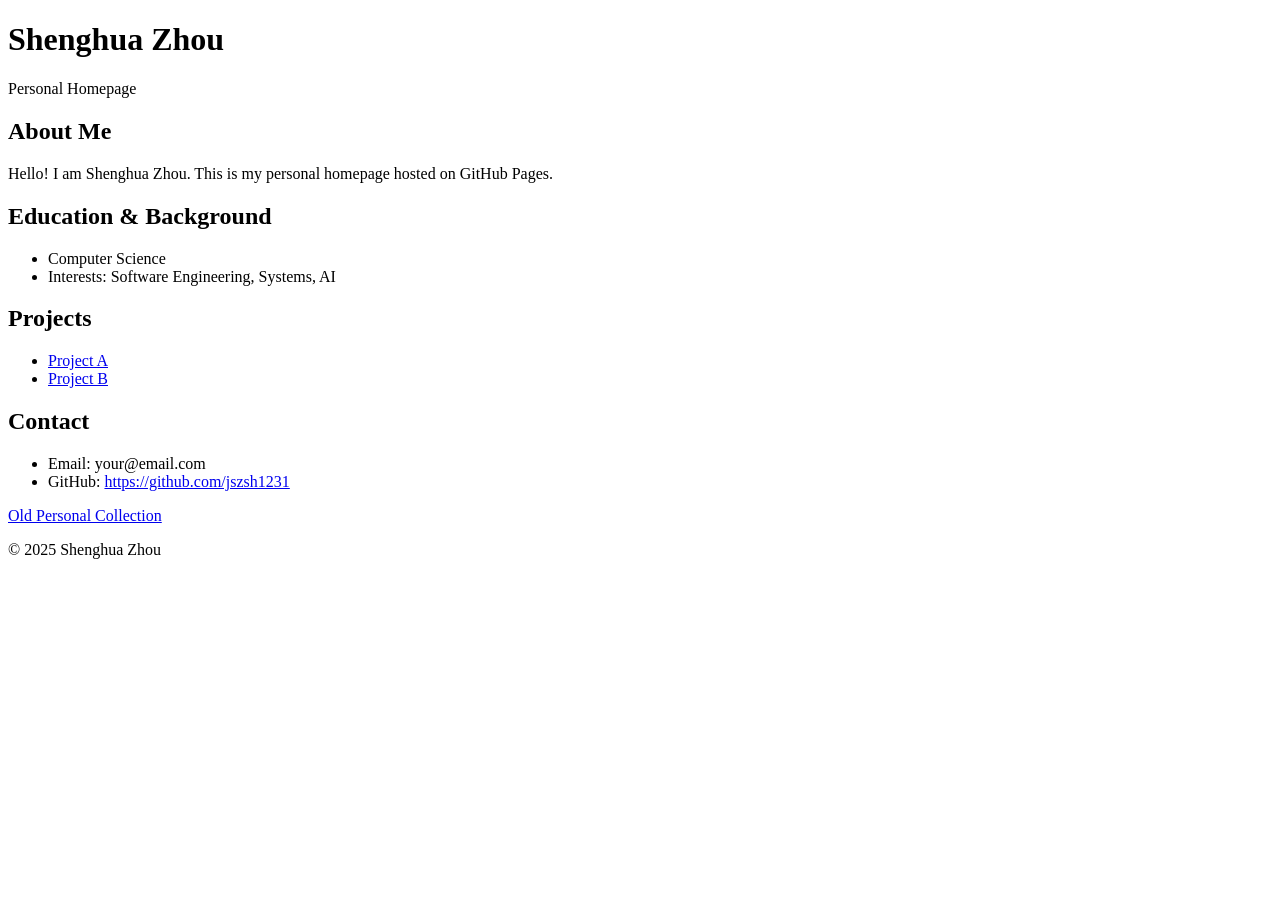
==== index.html @ 4e8a1caf "Add files via upload" ====
<!DOCTYPE html>
<html lang="zh-CN">
<head>
  <meta charset="UTF-8">
  <title>Shenghua Zhou | Personal Homepage</title>
  <meta name="viewport" content="width=device-width, initial-scale=1.0">
  <link rel="stylesheet" href="css/style.css">
</head>
<body>

<header>
  <h1>Shenghua Zhou</h1>
  <p>Personal Homepage</p>
</header>

<main>
  <section>
    <h2>About Me</h2>
    <p>
      Hello! I am Shenghua Zhou. This is my personal homepage hosted on GitHub Pages.
    </p>
  </section>

  <section>
    <h2>Education & Background</h2>
    <ul>
      <li>Computer Science</li>
      <li>Interests: Software Engineering, Systems, AI</li>
    </ul>
  </section>

  <section>
    <h2>Projects</h2>
    <ul>
      <li><a href="#">Project A</a></li>
      <li><a href="#">Project B</a></li>
    </ul>
  </section>

  <section>
    <h2>Contact</h2>
    <ul>
      <li>Email: your@email.com</li>
      <li>GitHub: <a href="https://github.com/jszsh1231">https://github.com/jszsh1231</a></li>
    </ul>
  </section>
</main>

<a href="old_index.html">Old Personal Collection</a>


<footer>
  <p>© 2025 Shenghua Zhou</p>
</footer>

</body>
</html>
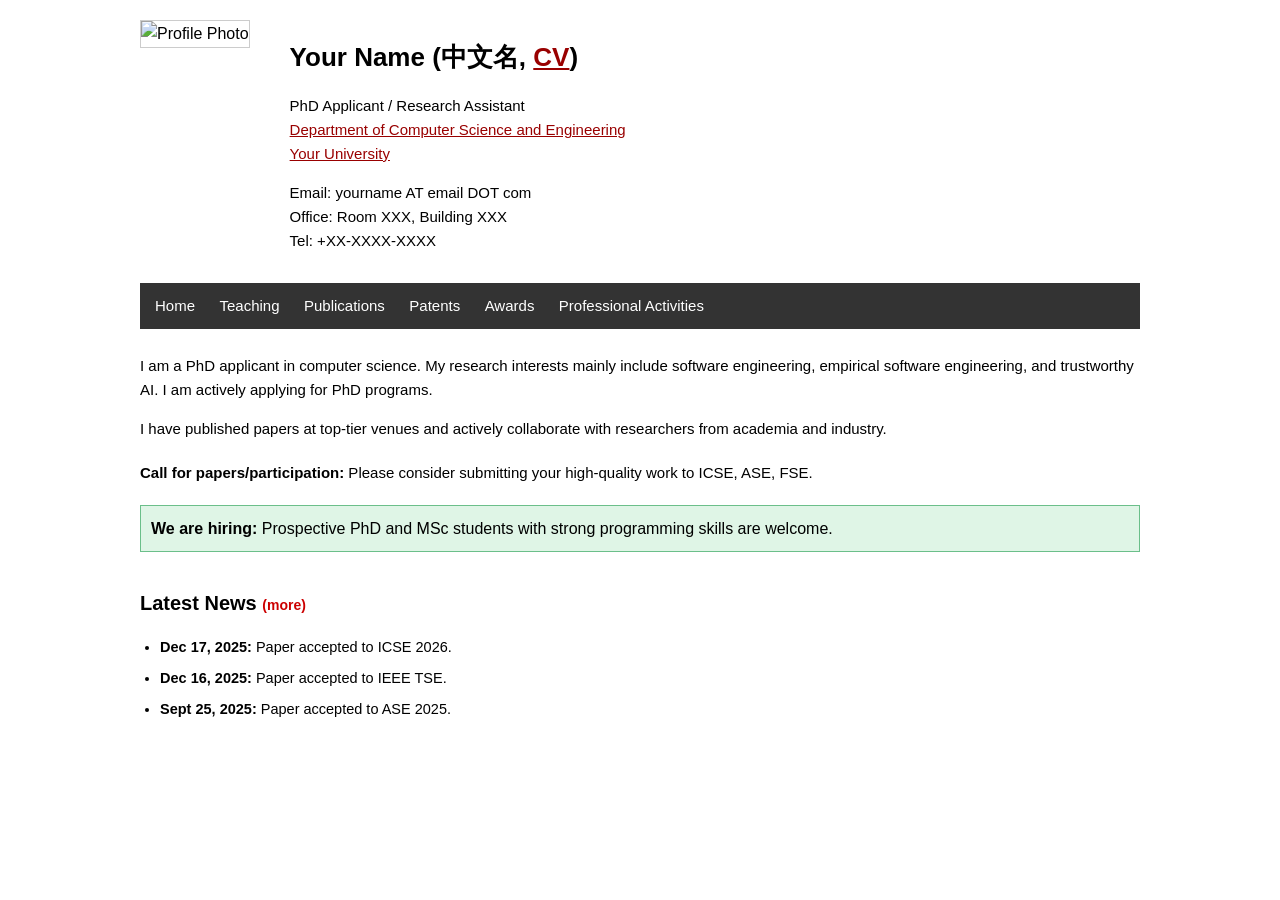
==== commit 23e3f40e: "updated by author" ====
--- a/index.html
+++ b/index.html
@@ -1,57 +1,80 @@
 <!DOCTYPE html>
-<html lang="zh-CN">
+<html lang="en">
 <head>
   <meta charset="UTF-8">
-  <title>Shenghua Zhou | Personal Homepage</title>
-  <meta name="viewport" content="width=device-width, initial-scale=1.0">
+  <title>Your Name - Academic Homepage</title>
   <link rel="stylesheet" href="css/style.css">
 </head>
+
 <body>
+<div class="container">
 
-<header>
-  <h1>Shenghua Zhou</h1>
-  <p>Personal Homepage</p>
-</header>
+  <!-- ===== Top Profile Area ===== -->
+  <div class="profile">
+    <div class="photo">
+      <img src="images/profile.jpg" alt="Profile Photo">
+    </div>
 
-<main>
-  <section>
-    <h2>About Me</h2>
+    <div class="info">
+      <h1>Your Name (中文名, <a href="#">CV</a>)</h1>
+
+      <p>
+        PhD Applicant / Research Assistant<br>
+        <a href="#">Department of Computer Science and Engineering</a><br>
+        <a href="#">Your University</a>
+      </p>
+
+      <p>
+        Email: yourname AT email DOT com<br>
+        Office: Room XXX, Building XXX<br>
+        Tel: +XX-XXXX-XXXX
+      </p>
+    </div>
+  </div>
+
+  <!-- ===== Navigation (Moved Below Profile) ===== -->
+  <div class="nav-bar">
+    <a href="#">Home</a>
+    <a href="#">Teaching</a>
+    <a href="#">Publications</a>
+    <a href="#">Patents</a>
+    <a href="#">Awards</a>
+    <a href="#">Professional Activities</a>
+  </div>
+
+  <!-- ===== Main Content ===== -->
+  <div class="content">
+
     <p>
-      Hello! I am Shenghua Zhou. This is my personal homepage hosted on GitHub Pages.
+      I am a PhD applicant in computer science. My research interests mainly
+      include software engineering, empirical software engineering, and
+      trustworthy AI. I am actively applying for PhD programs.
     </p>
-  </section>
 
-  <section>
-    <h2>Education & Background</h2>
-    <ul>
-      <li>Computer Science</li>
-      <li>Interests: Software Engineering, Systems, AI</li>
+    <p>
+      I have published papers at top-tier venues and actively collaborate
+      with researchers from academia and industry.
+    </p>
+
+    <p class="call">
+      <strong>Call for papers/participation:</strong>
+      Please consider submitting your high-quality work to ICSE, ASE, FSE.
+    </p>
+
+    <div class="highlight">
+      <strong>We are hiring:</strong>
+      Prospective PhD and MSc students with strong programming skills are welcome.
+    </div>
+
+    <h2>Latest News <span class="more">(more)</span></h2>
+    <ul class="news">
+      <li><strong>Dec 17, 2025:</strong> Paper accepted to ICSE 2026.</li>
+      <li><strong>Dec 16, 2025:</strong> Paper accepted to IEEE TSE.</li>
+      <li><strong>Sept 25, 2025:</strong> Paper accepted to ASE 2025.</li>
     </ul>
-  </section>
 
-  <section>
-    <h2>Projects</h2>
-    <ul>
-      <li><a href="#">Project A</a></li>
-      <li><a href="#">Project B</a></li>
-    </ul>
-  </section>
+  </div>
 
-  <section>
-    <h2>Contact</h2>
-    <ul>
-      <li>Email: your@email.com</li>
-      <li>GitHub: <a href="https://github.com/jszsh1231">https://github.com/jszsh1231</a></li>
-    </ul>
-  </section>
-</main>
-
-<a href="old_index.html">Old Personal Collection</a>
-
-
-<footer>
-  <p>© 2025 Shenghua Zhou</p>
-</footer>
-
+</div>
 </body>
-</html>
+</html>
--- a/css/style.css
+++ b/css/style.css
@@ -0,0 +1,100 @@
+/* ===== Global ===== */
+body {
+  font-family: Arial, Helvetica, sans-serif;
+  background-color: #ffffff;
+  color: #000;
+  margin: 0;
+  padding: 0;
+  line-height: 1.6;
+}
+
+/* ===== Container ===== */
+.container {
+  width: 1000px;
+  margin: 20px auto;
+}
+
+/* ===== Profile ===== */
+.profile {
+  display: flex;
+  gap: 40px;
+  margin-bottom: 15px;
+}
+
+.photo img {
+  width: 220px;
+  border: 1px solid #ccc;
+}
+
+.info h1 {
+  font-size: 26px;
+  margin-bottom: 10px;
+}
+
+.info p {
+  font-size: 15px;
+}
+
+/* ===== Navigation ===== */
+.nav-bar {
+  background-color: #333;
+  padding: 10px 15px;
+  margin-bottom: 25px;
+}
+
+.nav-bar a {
+  color: #ffffff;
+  text-decoration: none;
+  margin-right: 20px;
+  font-size: 15px;
+}
+
+.nav-bar a:hover {
+  text-decoration: underline;
+}
+
+/* ===== Content ===== */
+.content p {
+  font-size: 15px;
+  margin-bottom: 15px;
+}
+
+.call {
+  margin-top: 20px;
+}
+
+.highlight {
+  background-color: #dff5e6;
+  border: 1px solid #6bbf8a;
+  padding: 10px;
+  margin: 20px 0;
+}
+
+/* ===== News ===== */
+h2 {
+  font-size: 20px;
+  margin-top: 35px;
+}
+
+.more {
+  font-size: 14px;
+  color: #cc0000;
+}
+
+.news {
+  padding-left: 20px;
+}
+
+.news li {
+  font-size: 14.5px;
+  margin-bottom: 8px;
+}
+
+/* ===== Links ===== */
+a {
+  color: #990000;
+}
+
+a:hover {
+  text-decoration: underline;
+}
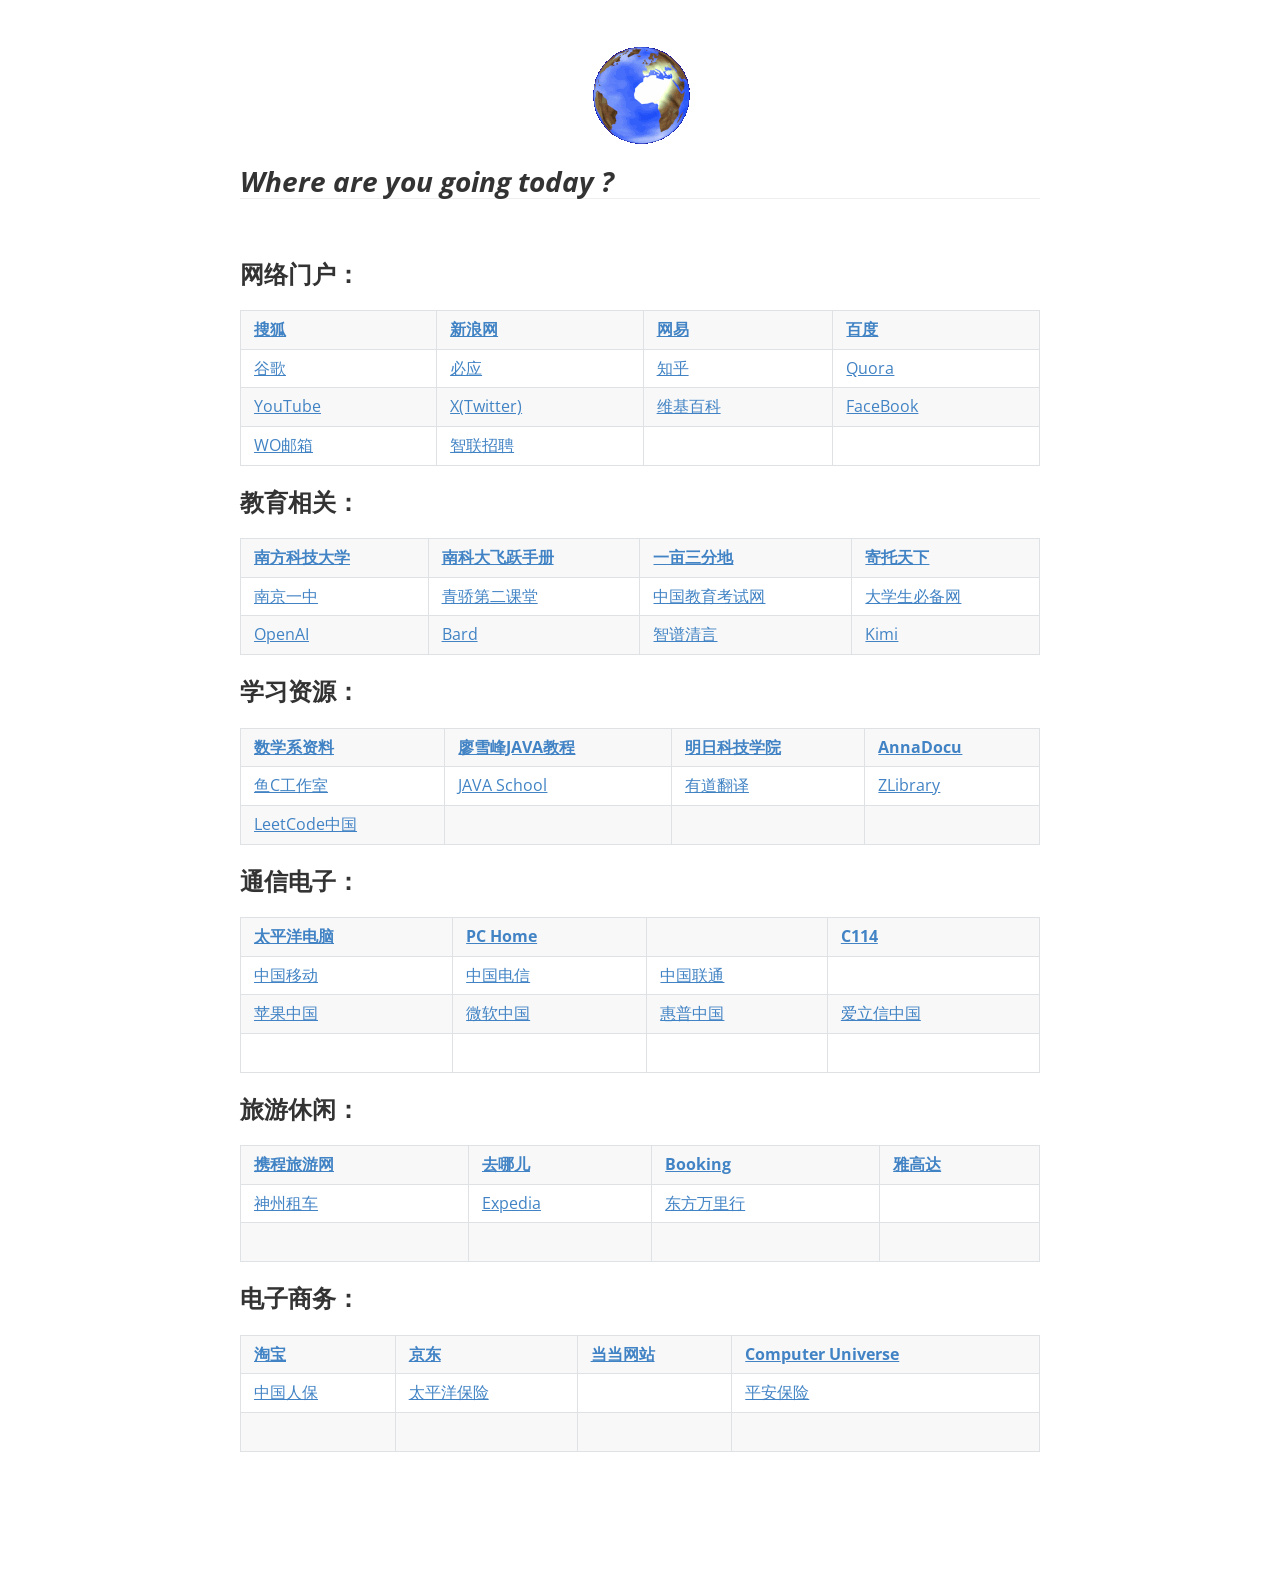
==== commit cd5db03a: "Updated by ZSH This is to publish Henry's Collection" ====
--- a/index.html
+++ b/index.html
@@ -1,80 +1,617 @@
-<!DOCTYPE html>
-<html lang="en">
-<head>
-  <meta charset="UTF-8">
-  <title>Your Name - Academic Homepage</title>
-  <link rel="stylesheet" href="css/style.css">
-</head>
-
-<body>
-<div class="container">
-
-  <!-- ===== Top Profile Area ===== -->
-  <div class="profile">
-    <div class="photo">
-      <img src="images/profile.jpg" alt="Profile Photo">
-    </div>
-
-    <div class="info">
-      <h1>Your Name (中文名, <a href="#">CV</a>)</h1>
-
-      <p>
-        PhD Applicant / Research Assistant<br>
-        <a href="#">Department of Computer Science and Engineering</a><br>
-        <a href="#">Your University</a>
-      </p>
-
-      <p>
-        Email: yourname AT email DOT com<br>
-        Office: Room XXX, Building XXX<br>
-        Tel: +XX-XXXX-XXXX
-      </p>
-    </div>
-  </div>
-
-  <!-- ===== Navigation (Moved Below Profile) ===== -->
-  <div class="nav-bar">
-    <a href="#">Home</a>
-    <a href="#">Teaching</a>
-    <a href="#">Publications</a>
-    <a href="#">Patents</a>
-    <a href="#">Awards</a>
-    <a href="#">Professional Activities</a>
-  </div>
-
-  <!-- ===== Main Content ===== -->
-  <div class="content">
-
-    <p>
-      I am a PhD applicant in computer science. My research interests mainly
-      include software engineering, empirical software engineering, and
-      trustworthy AI. I am actively applying for PhD programs.
-    </p>
-
-    <p>
-      I have published papers at top-tier venues and actively collaborate
-      with researchers from academia and industry.
-    </p>
-
-    <p class="call">
-      <strong>Call for papers/participation:</strong>
-      Please consider submitting your high-quality work to ICSE, ASE, FSE.
-    </p>
-
-    <div class="highlight">
-      <strong>We are hiring:</strong>
-      Prospective PhD and MSc students with strong programming skills are welcome.
-    </div>
-
-    <h2>Latest News <span class="more">(more)</span></h2>
-    <ul class="news">
-      <li><strong>Dec 17, 2025:</strong> Paper accepted to ICSE 2026.</li>
-      <li><strong>Dec 16, 2025:</strong> Paper accepted to IEEE TSE.</li>
-      <li><strong>Sept 25, 2025:</strong> Paper accepted to ASE 2025.</li>
-    </ul>
-
-  </div>
-
-</div>
-</body>
+<!doctype html>
+<html>
+<head>
+<meta charset='UTF-8'><meta name='viewport' content='width=device-width initial-scale=1'>
+
+<link href='https://fonts.googleapis.com/css?family=Open+Sans:400italic,700italic,700,400&subset=latin,latin-ext' rel='stylesheet' type='text/css' /><style type='text/css'>html {overflow-x: initial !important;}:root { --bg-color: #ffffff; --text-color: #333333; --select-text-bg-color: #B5D6FC; --select-text-font-color: auto; --monospace: "Lucida Console",Consolas,"Courier",monospace; --title-bar-height: 20px; }
+.mac-os-11 { --title-bar-height: 28px; }
+html { font-size: 14px; background-color: var(--bg-color); color: var(--text-color); font-family: "Helvetica Neue", Helvetica, Arial, sans-serif; -webkit-font-smoothing: antialiased; }
+h1, h2, h3, h4, h5 { white-space: pre-wrap; }
+body { margin: 0px; padding: 0px; height: auto; inset: 0px; font-size: 1rem; line-height: 1.42857; overflow-x: hidden; background: inherit; }
+iframe { margin: auto; }
+a.url { word-break: break-all; }
+a:active, a:hover { outline: 0px; }
+.in-text-selection, ::selection { text-shadow: none; background: var(--select-text-bg-color); color: var(--select-text-font-color); }
+#write { margin: 0px auto; height: auto; width: inherit; word-break: normal; overflow-wrap: break-word; position: relative; white-space: normal; overflow-x: visible; padding-top: 36px; }
+#write.first-line-indent p { text-indent: 2em; }
+#write.first-line-indent li p, #write.first-line-indent p * { text-indent: 0px; }
+#write.first-line-indent li { margin-left: 2em; }
+.for-image #write { padding-left: 8px; padding-right: 8px; }
+body.typora-export { padding-left: 30px; padding-right: 30px; }
+.typora-export .footnote-line, .typora-export li, .typora-export p { white-space: pre-wrap; }
+.typora-export .task-list-item input { pointer-events: none; }
+@media screen and (max-width: 500px) {
+  body.typora-export { padding-left: 0px; padding-right: 0px; }
+  #write { padding-left: 20px; padding-right: 20px; }
+}
+#write li > figure:last-child { margin-bottom: 0.5rem; }
+#write ol, #write ul { position: relative; }
+img { max-width: 100%; vertical-align: middle; image-orientation: from-image; }
+button, input, select, textarea { color: inherit; font: inherit; }
+input[type="checkbox"], input[type="radio"] { line-height: normal; padding: 0px; }
+*, ::after, ::before { box-sizing: border-box; }
+#write h1, #write h2, #write h3, #write h4, #write h5, #write h6, #write p, #write pre { width: inherit; }
+#write h1, #write h2, #write h3, #write h4, #write h5, #write h6, #write p { position: relative; }
+p { line-height: inherit; }
+h1, h2, h3, h4, h5, h6 { break-after: avoid-page; break-inside: avoid; orphans: 4; }
+p { orphans: 4; }
+h1 { font-size: 2rem; }
+h2 { font-size: 1.8rem; }
+h3 { font-size: 1.6rem; }
+h4 { font-size: 1.4rem; }
+h5 { font-size: 1.2rem; }
+h6 { font-size: 1rem; }
+.md-math-block, .md-rawblock, h1, h2, h3, h4, h5, h6, p { margin-top: 1rem; margin-bottom: 1rem; }
+.hidden { display: none; }
+.md-blockmeta { color: rgb(204, 204, 204); font-weight: 700; font-style: italic; }
+a { cursor: pointer; }
+sup.md-footnote { padding: 2px 4px; background-color: rgba(238, 238, 238, 0.7); color: rgb(85, 85, 85); border-radius: 4px; cursor: pointer; }
+sup.md-footnote a, sup.md-footnote a:hover { color: inherit; text-transform: inherit; text-decoration: inherit; }
+#write input[type="checkbox"] { cursor: pointer; width: inherit; height: inherit; }
+figure { overflow-x: auto; margin: 1.2em 0px; max-width: calc(100% + 16px); padding: 0px; }
+figure > table { margin: 0px; }
+thead, tr { break-inside: avoid; break-after: auto; }
+thead { display: table-header-group; }
+table { border-collapse: collapse; border-spacing: 0px; width: 100%; overflow: auto; break-inside: auto; text-align: left; }
+table.md-table td { min-width: 32px; }
+.CodeMirror-gutters { border-right: 0px; background-color: inherit; }
+.CodeMirror-linenumber { user-select: none; }
+.CodeMirror { text-align: left; }
+.CodeMirror-placeholder { opacity: 0.3; }
+.CodeMirror pre { padding: 0px 4px; }
+.CodeMirror-lines { padding: 0px; }
+div.hr:focus { cursor: none; }
+#write pre { white-space: pre-wrap; }
+#write.fences-no-line-wrapping pre { white-space: pre; }
+#write pre.ty-contain-cm { white-space: normal; }
+.CodeMirror-gutters { margin-right: 4px; }
+.md-fences { font-size: 0.9rem; display: block; break-inside: avoid; text-align: left; overflow: visible; white-space: pre; background: inherit; position: relative !important; }
+.md-fences-adv-panel { width: 100%; margin-top: 10px; text-align: center; padding-top: 0px; padding-bottom: 8px; overflow-x: auto; }
+#write .md-fences.mock-cm { white-space: pre-wrap; }
+.md-fences.md-fences-with-lineno { padding-left: 0px; }
+#write.fences-no-line-wrapping .md-fences.mock-cm { white-space: pre; overflow-x: auto; }
+.md-fences.mock-cm.md-fences-with-lineno { padding-left: 8px; }
+.CodeMirror-line, twitterwidget { break-inside: avoid; }
+svg { break-inside: avoid; }
+.footnotes { opacity: 0.8; font-size: 0.9rem; margin-top: 1em; margin-bottom: 1em; }
+.footnotes + .footnotes { margin-top: 0px; }
+.md-reset { margin: 0px; padding: 0px; border: 0px; outline: 0px; vertical-align: top; background: 0px 0px; text-decoration: none; text-shadow: none; float: none; position: static; width: auto; height: auto; white-space: nowrap; cursor: inherit; -webkit-tap-highlight-color: transparent; line-height: normal; font-weight: 400; text-align: left; box-sizing: content-box; direction: ltr; }
+li div { padding-top: 0px; }
+blockquote { margin: 1rem 0px; }
+li .mathjax-block, li p { margin: 0.5rem 0px; }
+li blockquote { margin: 1rem 0px; }
+li { margin: 0px; position: relative; }
+blockquote > :last-child { margin-bottom: 0px; }
+blockquote > :first-child, li > :first-child { margin-top: 0px; }
+.footnotes-area { color: rgb(136, 136, 136); margin-top: 0.714rem; padding-bottom: 0.143rem; white-space: normal; }
+#write .footnote-line { white-space: pre-wrap; }
+@media print {
+  body, html { border: 1px solid transparent; height: 99%; break-after: avoid; break-before: avoid; font-variant-ligatures: no-common-ligatures; }
+  #write { margin-top: 0px; border-color: transparent !important; padding-top: 0px !important; padding-bottom: 0px !important; }
+  .typora-export * { -webkit-print-color-adjust: exact; }
+  .typora-export #write { break-after: avoid; }
+  .typora-export #write::after { height: 0px; }
+  .is-mac table { break-inside: avoid; }
+  #write > p:nth-child(1) { margin-top: 0px; }
+  .typora-export-show-outline .typora-export-sidebar { display: none; }
+  figure { overflow-x: visible; }
+}
+.footnote-line { margin-top: 0.714em; font-size: 0.7em; }
+a img, img a { cursor: pointer; }
+pre.md-meta-block { font-size: 0.8rem; min-height: 0.8rem; white-space: pre-wrap; background: rgb(204, 204, 204); display: block; overflow-x: hidden; }
+p > .md-image:only-child:not(.md-img-error) img, p > img:only-child { display: block; margin: auto; }
+#write.first-line-indent p > .md-image:only-child:not(.md-img-error) img { left: -2em; position: relative; }
+p > .md-image:only-child { display: inline-block; width: 100%; }
+#write .MathJax_Display { margin: 0.8em 0px 0px; }
+.md-math-block { width: 100%; }
+.md-math-block:not(:empty)::after { display: none; }
+.MathJax_ref { fill: currentcolor; }
+[contenteditable="true"]:active, [contenteditable="true"]:focus, [contenteditable="false"]:active, [contenteditable="false"]:focus { outline: 0px; box-shadow: none; }
+.md-task-list-item { position: relative; list-style-type: none; }
+.task-list-item.md-task-list-item { padding-left: 0px; }
+.md-task-list-item > input { position: absolute; top: 0px; left: 0px; margin-left: -1.2em; margin-top: calc(1em - 10px); border: none; }
+.math { font-size: 1rem; }
+.md-toc { min-height: 3.58rem; position: relative; font-size: 0.9rem; border-radius: 10px; }
+.md-toc-content { position: relative; margin-left: 0px; }
+.md-toc-content::after, .md-toc::after { display: none; }
+.md-toc-item { display: block; color: rgb(65, 131, 196); }
+.md-toc-item a { text-decoration: none; }
+.md-toc-inner:hover { text-decoration: underline; }
+.md-toc-inner { display: inline-block; cursor: pointer; }
+.md-toc-h1 .md-toc-inner { margin-left: 0px; font-weight: 700; }
+.md-toc-h2 .md-toc-inner { margin-left: 2em; }
+.md-toc-h3 .md-toc-inner { margin-left: 4em; }
+.md-toc-h4 .md-toc-inner { margin-left: 6em; }
+.md-toc-h5 .md-toc-inner { margin-left: 8em; }
+.md-toc-h6 .md-toc-inner { margin-left: 10em; }
+@media screen and (max-width: 48em) {
+  .md-toc-h3 .md-toc-inner { margin-left: 3.5em; }
+  .md-toc-h4 .md-toc-inner { margin-left: 5em; }
+  .md-toc-h5 .md-toc-inner { margin-left: 6.5em; }
+  .md-toc-h6 .md-toc-inner { margin-left: 8em; }
+}
+a.md-toc-inner { font-size: inherit; font-style: inherit; font-weight: inherit; line-height: inherit; }
+.footnote-line a:not(.reversefootnote) { color: inherit; }
+.reversefootnote { font-family: ui-monospace, sans-serif; }
+.md-attr { display: none; }
+.md-fn-count::after { content: "."; }
+code, pre, samp, tt { font-family: var(--monospace); }
+kbd { margin: 0px 0.1em; padding: 0.1em 0.6em; font-size: 0.8em; color: rgb(36, 39, 41); background: rgb(255, 255, 255); border: 1px solid rgb(173, 179, 185); border-radius: 3px; box-shadow: rgba(12, 13, 14, 0.2) 0px 1px 0px, rgb(255, 255, 255) 0px 0px 0px 2px inset; white-space: nowrap; vertical-align: middle; }
+.md-comment { color: rgb(162, 127, 3); opacity: 0.6; font-family: var(--monospace); }
+code { text-align: left; vertical-align: initial; }
+a.md-print-anchor { white-space: pre !important; border-width: initial !important; border-style: none !important; border-color: initial !important; display: inline-block !important; position: absolute !important; width: 1px !important; right: 0px !important; outline: 0px !important; background: 0px 0px !important; text-decoration: initial !important; text-shadow: initial !important; }
+.os-windows.monocolor-emoji .md-emoji { font-family: "Segoe UI Symbol", sans-serif; }
+.md-diagram-panel > svg { max-width: 100%; }
+[lang="flow"] svg, [lang="mermaid"] svg { max-width: 100%; height: auto; }
+[lang="mermaid"] .node text { font-size: 1rem; }
+table tr th { border-bottom: 0px; }
+video { max-width: 100%; display: block; margin: 0px auto; }
+iframe { max-width: 100%; width: 100%; border: none; }
+.highlight td, .highlight tr { border: 0px; }
+mark { background: rgb(255, 255, 0); color: rgb(0, 0, 0); }
+.md-html-inline .md-plain, .md-html-inline strong, mark .md-inline-math, mark strong { color: inherit; }
+.md-expand mark .md-meta { opacity: 0.3 !important; }
+mark .md-meta { color: rgb(0, 0, 0); }
+@media print {
+  .typora-export h1, .typora-export h2, .typora-export h3, .typora-export h4, .typora-export h5, .typora-export h6 { break-inside: avoid; }
+}
+.md-diagram-panel .messageText { stroke: none !important; }
+.md-diagram-panel .start-state { fill: var(--node-fill); }
+.md-diagram-panel .edgeLabel rect { opacity: 1 !important; }
+.md-fences.md-fences-math { font-size: 1em; }
+.md-fences-advanced:not(.md-focus) { padding: 0px; white-space: nowrap; border: 0px; }
+.md-fences-advanced:not(.md-focus) { background: inherit; }
+.typora-export-show-outline .typora-export-content { max-width: 1440px; margin: auto; display: flex; flex-direction: row; }
+.typora-export-sidebar { width: 300px; font-size: 0.8rem; margin-top: 80px; margin-right: 18px; }
+.typora-export-show-outline #write { --webkit-flex: 2; flex: 2 1 0%; }
+.typora-export-sidebar .outline-content { position: fixed; top: 0px; max-height: 100%; overflow: hidden auto; padding-bottom: 30px; padding-top: 60px; width: 300px; }
+@media screen and (max-width: 1024px) {
+  .typora-export-sidebar, .typora-export-sidebar .outline-content { width: 240px; }
+}
+@media screen and (max-width: 800px) {
+  .typora-export-sidebar { display: none; }
+}
+.outline-content li, .outline-content ul { margin-left: 0px; margin-right: 0px; padding-left: 0px; padding-right: 0px; list-style: none; overflow-wrap: anywhere; }
+.outline-content ul { margin-top: 0px; margin-bottom: 0px; }
+.outline-content strong { font-weight: 400; }
+.outline-expander { width: 1rem; height: 1.42857rem; position: relative; display: table-cell; vertical-align: middle; cursor: pointer; padding-left: 4px; }
+.outline-expander::before { content: ""; position: relative; font-family: Ionicons; display: inline-block; font-size: 8px; vertical-align: middle; }
+.outline-item { padding-top: 3px; padding-bottom: 3px; cursor: pointer; }
+.outline-expander:hover::before { content: ""; }
+.outline-h1 > .outline-item { padding-left: 0px; }
+.outline-h2 > .outline-item { padding-left: 1em; }
+.outline-h3 > .outline-item { padding-left: 2em; }
+.outline-h4 > .outline-item { padding-left: 3em; }
+.outline-h5 > .outline-item { padding-left: 4em; }
+.outline-h6 > .outline-item { padding-left: 5em; }
+.outline-label { cursor: pointer; display: table-cell; vertical-align: middle; text-decoration: none; color: inherit; }
+.outline-label:hover { text-decoration: underline; }
+.outline-item:hover { border-color: rgb(245, 245, 245); background-color: var(--item-hover-bg-color); }
+.outline-item:hover { margin-left: -28px; margin-right: -28px; border-left: 28px solid transparent; border-right: 28px solid transparent; }
+.outline-item-single .outline-expander::before, .outline-item-single .outline-expander:hover::before { display: none; }
+.outline-item-open > .outline-item > .outline-expander::before { content: ""; }
+.outline-children { display: none; }
+.info-panel-tab-wrapper { display: none; }
+.outline-item-open > .outline-children { display: block; }
+.typora-export .outline-item { padding-top: 1px; padding-bottom: 1px; }
+.typora-export .outline-item:hover { margin-right: -8px; border-right: 8px solid transparent; }
+.typora-export .outline-expander::before { content: "+"; font-family: inherit; top: -1px; }
+.typora-export .outline-expander:hover::before, .typora-export .outline-item-open > .outline-item > .outline-expander::before { content: "−"; }
+.typora-export-collapse-outline .outline-children { display: none; }
+.typora-export-collapse-outline .outline-item-open > .outline-children, .typora-export-no-collapse-outline .outline-children { display: block; }
+.typora-export-no-collapse-outline .outline-expander::before { content: "" !important; }
+.typora-export-show-outline .outline-item-active > .outline-item .outline-label { font-weight: 700; }
+.md-inline-math-container mjx-container { zoom: 0.95; }
+mjx-container { break-inside: avoid; }
+.md-alert.md-alert-note { border-left-color: rgb(9, 105, 218); }
+.md-alert.md-alert-important { border-left-color: rgb(130, 80, 223); }
+.md-alert.md-alert-warning { border-left-color: rgb(154, 103, 0); }
+.md-alert.md-alert-tip { border-left-color: rgb(31, 136, 61); }
+.md-alert.md-alert-caution { border-left-color: rgb(207, 34, 46); }
+.md-alert { padding: 0px 1em; margin-bottom: 16px; color: inherit; border-left: 0.25em solid rgb(0, 0, 0); }
+.md-alert-text-note { color: rgb(9, 105, 218); }
+.md-alert-text-important { color: rgb(130, 80, 223); }
+.md-alert-text-warning { color: rgb(154, 103, 0); }
+.md-alert-text-tip { color: rgb(31, 136, 61); }
+.md-alert-text-caution { color: rgb(207, 34, 46); }
+.md-alert-text { font-size: 0.9rem; font-weight: 700; }
+.md-alert-text svg { fill: currentcolor; position: relative; top: 0.125em; margin-right: 1ch; overflow: visible; }
+.md-alert-text-container::after { content: attr(data-text); text-transform: capitalize; pointer-events: none; margin-right: 1ch; }
+
+
+:root {
+    --side-bar-bg-color: #fafafa;
+    --control-text-color: #777;
+}
+
+@include-when-export url(https://fonts.googleapis.com/css?family=Open+Sans:400italic,700italic,700,400&subset=latin,latin-ext);
+
+/* open-sans-regular - latin-ext_latin */
+  /* open-sans-italic - latin-ext_latin */
+    /* open-sans-700 - latin-ext_latin */
+    /* open-sans-700italic - latin-ext_latin */
+  html {
+    font-size: 16px;
+    -webkit-font-smoothing: antialiased;
+}
+
+body {
+    font-family: "Open Sans","Clear Sans", "Helvetica Neue", Helvetica, Arial, 'Segoe UI Emoji', sans-serif;
+    color: rgb(51, 51, 51);
+    line-height: 1.6;
+}
+
+#write {
+    max-width: 860px;
+  	margin: 0 auto;
+  	padding: 30px;
+    padding-bottom: 100px;
+}
+
+@media only screen and (min-width: 1400px) {
+	#write {
+		max-width: 1024px;
+	}
+}
+
+@media only screen and (min-width: 1800px) {
+	#write {
+		max-width: 1200px;
+	}
+}
+
+#write > ul:first-child,
+#write > ol:first-child{
+    margin-top: 30px;
+}
+
+a {
+    color: #4183C4;
+}
+h1,
+h2,
+h3,
+h4,
+h5,
+h6 {
+    position: relative;
+    margin-top: 1rem;
+    margin-bottom: 1rem;
+    font-weight: bold;
+    line-height: 1.4;
+    cursor: text;
+}
+h1:hover a.anchor,
+h2:hover a.anchor,
+h3:hover a.anchor,
+h4:hover a.anchor,
+h5:hover a.anchor,
+h6:hover a.anchor {
+    text-decoration: none;
+}
+h1 tt,
+h1 code {
+    font-size: inherit;
+}
+h2 tt,
+h2 code {
+    font-size: inherit;
+}
+h3 tt,
+h3 code {
+    font-size: inherit;
+}
+h4 tt,
+h4 code {
+    font-size: inherit;
+}
+h5 tt,
+h5 code {
+    font-size: inherit;
+}
+h6 tt,
+h6 code {
+    font-size: inherit;
+}
+h1 {
+    font-size: 2.25em;
+    line-height: 1.2;
+    border-bottom: 1px solid #eee;
+}
+h2 {
+    font-size: 1.75em;
+    line-height: 1.225;
+    border-bottom: 1px solid #eee;
+}
+
+/*@media print {
+    .typora-export h1,
+    .typora-export h2 {
+        border-bottom: none;
+        padding-bottom: initial;
+    }
+
+    .typora-export h1::after,
+    .typora-export h2::after {
+        content: "";
+        display: block;
+        height: 100px;
+        margin-top: -96px;
+        border-top: 1px solid #eee;
+    }
+}*/
+
+h3 {
+    font-size: 1.5em;
+    line-height: 1.43;
+}
+h4 {
+    font-size: 1.25em;
+}
+h5 {
+    font-size: 1em;
+}
+h6 {
+   font-size: 1em;
+    color: #777;
+}
+p,
+blockquote,
+ul,
+ol,
+dl,
+table{
+    margin: 0.8em 0;
+}
+li>ol,
+li>ul {
+    margin: 0 0;
+}
+hr {
+    height: 2px;
+    padding: 0;
+    margin: 16px 0;
+    background-color: #e7e7e7;
+    border: 0 none;
+    overflow: hidden;
+    box-sizing: content-box;
+}
+
+li p.first {
+    display: inline-block;
+}
+ul,
+ol {
+    padding-left: 30px;
+}
+ul:first-child,
+ol:first-child {
+    margin-top: 0;
+}
+ul:last-child,
+ol:last-child {
+    margin-bottom: 0;
+}
+blockquote {
+    border-left: 4px solid #dfe2e5;
+    padding: 0 15px;
+    color: #777777;
+}
+blockquote blockquote {
+    padding-right: 0;
+}
+table {
+    padding: 0;
+    word-break: initial;
+}
+table tr {
+    border: 1px solid #dfe2e5;
+    margin: 0;
+    padding: 0;
+}
+table tr:nth-child(2n),
+thead {
+    background-color: #f8f8f8;
+}
+table th {
+    font-weight: bold;
+    border: 1px solid #dfe2e5;
+    border-bottom: 0;
+    margin: 0;
+    padding: 6px 13px;
+}
+table td {
+    border: 1px solid #dfe2e5;
+    margin: 0;
+    padding: 6px 13px;
+}
+table th:first-child,
+table td:first-child {
+    margin-top: 0;
+}
+table th:last-child,
+table td:last-child {
+    margin-bottom: 0;
+}
+
+.CodeMirror-lines {
+    padding-left: 4px;
+}
+
+.code-tooltip {
+    box-shadow: 0 1px 1px 0 rgba(0,28,36,.3);
+    border-top: 1px solid #eef2f2;
+}
+
+.md-fences,
+code,
+tt {
+    border: 1px solid #e7eaed;
+    background-color: #f8f8f8;
+    border-radius: 3px;
+    padding: 0;
+    padding: 2px 4px 0px 4px;
+    font-size: 0.9em;
+}
+
+code {
+    background-color: #f3f4f4;
+    padding: 0 2px 0 2px;
+}
+
+.md-fences {
+    margin-bottom: 15px;
+    margin-top: 15px;
+    padding-top: 8px;
+    padding-bottom: 6px;
+}
+
+
+.md-task-list-item > input {
+  margin-left: -1.3em;
+}
+
+@media print {
+    html {
+        font-size: 13px;
+    }
+    pre {
+        page-break-inside: avoid;
+        word-wrap: break-word;
+    }
+}
+
+.md-fences {
+	background-color: #f8f8f8;
+}
+#write pre.md-meta-block {
+	padding: 1rem;
+    font-size: 85%;
+    line-height: 1.45;
+    background-color: #f7f7f7;
+    border: 0;
+    border-radius: 3px;
+    color: #777777;
+    margin-top: 0 !important;
+}
+
+.mathjax-block>.code-tooltip {
+	bottom: .375rem;
+}
+
+.md-mathjax-midline {
+    background: #fafafa;
+}
+
+#write>h3.md-focus:before{
+	left: -1.5625rem;
+	top: .375rem;
+}
+#write>h4.md-focus:before{
+	left: -1.5625rem;
+	top: .285714286rem;
+}
+#write>h5.md-focus:before{
+	left: -1.5625rem;
+	top: .285714286rem;
+}
+#write>h6.md-focus:before{
+	left: -1.5625rem;
+	top: .285714286rem;
+}
+.md-image>.md-meta {
+    /*border: 1px solid #ddd;*/
+    border-radius: 3px;
+    padding: 2px 0px 0px 4px;
+    font-size: 0.9em;
+    color: inherit;
+}
+
+.md-tag {
+    color: #a7a7a7;
+    opacity: 1;
+}
+
+.md-toc { 
+    margin-top:20px;
+    padding-bottom:20px;
+}
+
+.sidebar-tabs {
+    border-bottom: none;
+}
+
+#typora-quick-open {
+    border: 1px solid #ddd;
+    background-color: #f8f8f8;
+}
+
+#typora-quick-open-item {
+    background-color: #FAFAFA;
+    border-color: #FEFEFE #e5e5e5 #e5e5e5 #eee;
+    border-style: solid;
+    border-width: 1px;
+}
+
+/** focus mode */
+.on-focus-mode blockquote {
+    border-left-color: rgba(85, 85, 85, 0.12);
+}
+
+header, .context-menu, .megamenu-content, footer{
+    font-family: "Segoe UI", "Arial", sans-serif;
+}
+
+.file-node-content:hover .file-node-icon,
+.file-node-content:hover .file-node-open-state{
+    visibility: visible;
+}
+
+.mac-seamless-mode #typora-sidebar {
+    background-color: #fafafa;
+    background-color: var(--side-bar-bg-color);
+}
+
+.mac-os #write{
+    caret-color: AccentColor;
+}
+
+.md-lang {
+    color: #b4654d;
+}
+
+/*.html-for-mac {
+    --item-hover-bg-color: #E6F0FE;
+}*/
+
+#md-notification .btn {
+    border: 0;
+}
+
+.dropdown-menu .divider {
+    border-color: #e5e5e5;
+    opacity: 0.4;
+}
+
+.ty-preferences .window-content {
+    background-color: #fafafa;
+}
+
+.ty-preferences .nav-group-item.active {
+    color: white;
+    background: #999;
+}
+
+.menu-item-container a.menu-style-btn {
+    background-color: #f5f8fa;
+    background-image: linear-gradient( 180deg , hsla(0, 0%, 100%, 0.8), hsla(0, 0%, 100%, 0)); 
+}
+
+
+ .typora-export li, .typora-export p, .typora-export,  .footnote-line {white-space: normal;} h1,h2,h3,h4,h5 {white-space:pre-line}
+</style><title>index1</title>
+</head>
+<body class='typora-export os-windows'><div class='typora-export-content'>
+<div id='write'  class=''><p><img src="./images/ANIM_TURNING_WORLD.GIF" referrerpolicy="no-referrer" alt="ANIM_TURNING_WORLD"></p><h2 id='where-are-you-going-today-'><em><strong><span>Where are you going today ?</span></strong></em></h2><p>&nbsp;</p><h3 id='网络门户'><span>网络门户：</span></h3><figure class='table-figure'><table><thead><tr><th><a href='http://www.sohu.com/'><span>搜狐</span></a></th><th><a href='http://www.sina.com.cn/'><span>新浪网</span></a></th><th><a href='http://www.163.com/'><span>网易</span></a></th><th><a href='http://www.baidu.com/'><span>百度</span></a></th></tr></thead><tbody><tr><td><a href='http://www.google.com.hk/'><span>谷歌</span></a></td><td><a href='https://cn.bing.com/'><span>必应</span></a></td><td><a href='https://www.zhihu.com/'><span>知乎</span></a></td><td><a href='https://www.quora.com/'><span>Quora</span></a></td></tr><tr><td><a href='https://www.youtube.com/'><span>YouTube</span></a></td><td><a href='https://twitter.com/home'><span>X(Twitter)</span></a></td><td><a href='https://zh.wikipedia.org/'><span>维基百科</span></a></td><td><a href='http://www.facebook.com/'><span>FaceBook</span></a></td></tr><tr><td><a href='http://mail.wo.cn/'><span>WO邮箱</span></a></td><td><a href='https://www.zhaopin.com/'><span>智联招聘</span></a></td><td>&nbsp;</td><td>&nbsp;</td></tr></tbody></table></figure><h3 id='教育相关'><span>教育相关：</span></h3><figure class='table-figure'><table><thead><tr><th><a href='https://www.sustech.edu.cn/'><span>南方科技大学</span></a></th><th><a href='https://sustech-application.com/?utm_source=online#/?id=南方科技大学飞跃手册'><span>南科大飞跃手册</span></a></th><th><a href='https://instant.1point3acres.cn/'><span>一亩三分地</span></a></th><th><a href='https://bbs.gter.net/'><span>寄托天下</span></a></th></tr></thead><tbody><tr><td><a href='http://www.njyz.net/'><span>南京一中</span></a></td><td><a href='https://www.2-class.com/'><span>青骄第二课堂</span></a></td><td><a href='https://www.neea.edu.cn/'><span>中国教育考试网</span></a></td><td><a href='https://www.dxsbb.com/'><span>大学生必备网</span></a></td></tr><tr><td><a href='https://chat.openai.com/'><span>OpenAI</span></a></td><td><a href='https://bard.google.com/'><span>Bard</span></a></td><td><a href='https://chatglm.cn/'><span>智谱清言</span></a></td><td><a href='https://kimi.moonshot.cn/'><span>Kimi</span></a></td></tr></tbody></table></figure><h3 id='学习资源'><span>学习资源：</span></h3><figure class='table-figure'><table><thead><tr><th><a href='https://github.com/wLUOw/SUSTech_Math_Course_Materials'><span>数学系资料</span></a></th><th><a href='https://www.liaoxuefeng.com/'><span>廖雪峰JAVA教程</span></a></th><th><a href='https://www.mingrisoft.com/index.html'><span>明日科技学院</span></a></th><th><a href='https://zh.annas-archive.org/'><span>AnnaDocu</span></a></th></tr></thead><tbody><tr><td><a href='https://fishc.com.cn/forum.php'><span>鱼C工作室</span></a></td><td><a href='http://www.51gjie.com/'><span>JAVA School</span></a></td><td><a href='https://fanyi.youdao.com/'><span>有道翻译</span></a></td><td><a href='https://z-lib.is/'><span>ZLibrary</span></a></td></tr><tr><td><a href='https://leetcode.cn/'><span>LeetCode中国</span></a></td><td>&nbsp;</td><td>&nbsp;</td><td>&nbsp;</td></tr></tbody></table></figure><h3 id='通信电子'><span>通信电子：</span></h3><figure class='table-figure'><table><thead><tr><th><a href='http://www.pconline.com.cn'><span>太平洋电脑</span></a></th><th><a href='http://www.pchome.net/'><span>PC Home</span></a></th><th>&nbsp;</th><th><a href='http://www.c114.com.cn/'><span>C114</span></a></th></tr></thead><tbody><tr><td><a href='http://www.chinamobile.com.cn/'><span>中国移动</span></a></td><td><a href='http://www.chinatelecom.com.cn/'><span>中国电信</span></a></td><td><a href='http://www.chinaunicom.com/'><span>中国联通</span></a></td><td>&nbsp;</td></tr><tr><td><a href='http://www.apple.com.cn/'><span>苹果中国</span></a></td><td><a href='http://www.microsoft.com/china/'><span>微软中国</span></a></td><td><a href='http://www.hp.com.cn/'><span>惠普中国</span></a></td><td><a href='http://www.ericsson.com.cn/'><span>爱立信中国</span></a></td></tr><tr><td>&nbsp;</td><td>&nbsp;</td><td>&nbsp;</td><td>&nbsp;</td></tr></tbody></table></figure><h3 id='旅游休闲'><span>旅游休闲：</span></h3><figure class='table-figure'><table><thead><tr><th><a href='http://www.ctrip.com/'><span>携程旅游网</span></a></th><th><a href='http://www.qunar.com/'><span>去哪儿</span></a></th><th><a href='http://booking.com/'><span>Booking</span></a></th><th><a href='http://www.agoda.com/'><span>雅高达</span></a></th></tr></thead><tbody><tr><td><a href='http://www.zuche.com/'><span>神州租车</span></a></td><td><a href='http://www.expedia.com.hk/'><span>Expedia</span></a></td><td><a href='http://www.easternmiles.com/'><span>东方万里行</span></a></td><td>&nbsp;</td></tr><tr><td>&nbsp;</td><td>&nbsp;</td><td>&nbsp;</td><td>&nbsp;</td></tr></tbody></table></figure><h3 id='电子商务'><span>电子商务：</span></h3><figure class='table-figure'><table><thead><tr><th><a href='http://www.taobao.com/'><span>淘宝</span></a></th><th><a href='http://www.jd.com/'><span>京东</span></a></th><th><a href='http://www.dangdang.com/'><span>当当网站</span></a></th><th><a href='https://www.computeruniverse.net/en'><span>Computer Universe</span></a></th></tr></thead><tbody><tr><td><a href='http://www.e-picc.com.cn/ebiz/index.shtml'><span>中国人保</span></a></td><td><a href='http://www.cpic.com.cn/'><span>太平洋保险</span></a></td><td>&nbsp;</td><td><a href='http://www.paic.com.cn/'><span>平安保险</span></a></td></tr><tr><td>&nbsp;</td><td>&nbsp;</td><td>&nbsp;</td><td>&nbsp;</td></tr></tbody></table></figure><p><span> </span></p><p><span> </span></p></div></div>
+</body>
 </html>
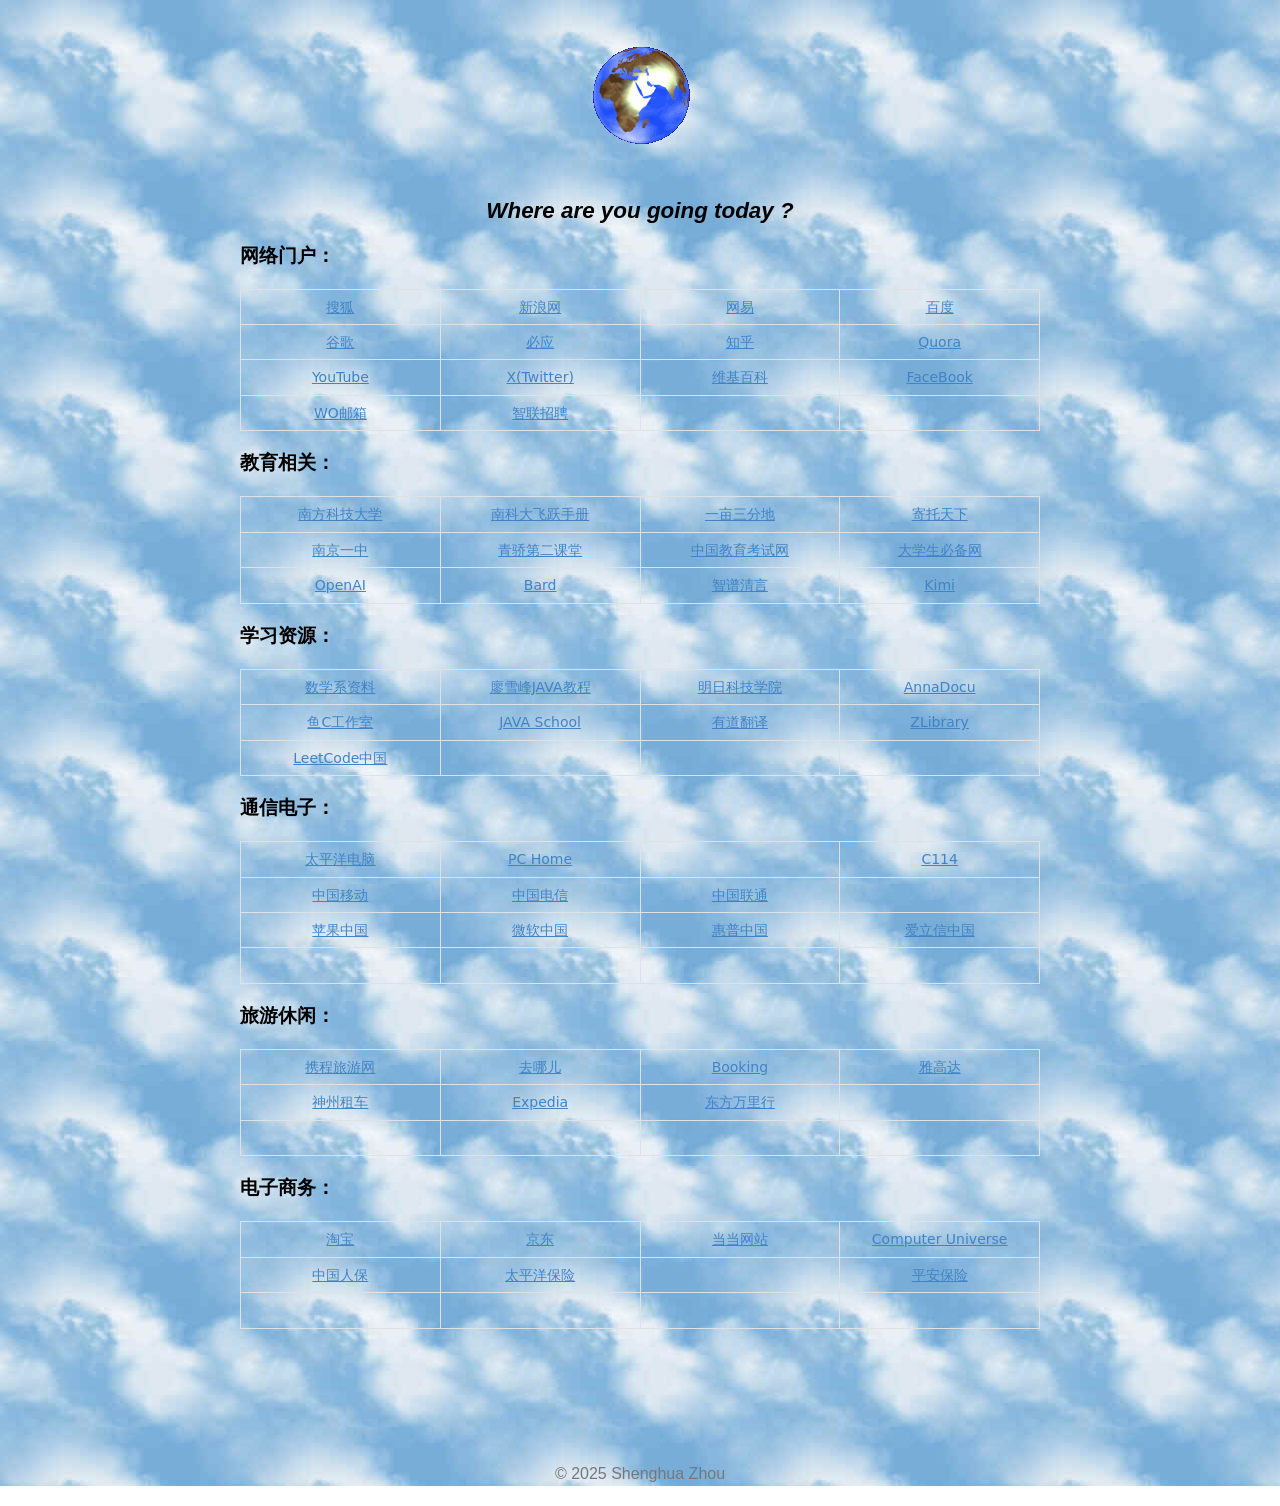
==== commit f7bed182: "updated by zsh" ====
--- a/index.html
+++ b/index.html
@@ -2,6 +2,7 @@
 <html>
 <head>
 <meta charset='UTF-8'><meta name='viewport' content='width=device-width initial-scale=1'>
+
 
 <link href='https://fonts.googleapis.com/css?family=Open+Sans:400italic,700italic,700,400&subset=latin,latin-ext' rel='stylesheet' type='text/css' /><style type='text/css'>html {overflow-x: initial !important;}:root { --bg-color: #ffffff; --text-color: #333333; --select-text-bg-color: #B5D6FC; --select-text-font-color: auto; --monospace: "Lucida Console",Consolas,"Courier",monospace; --title-bar-height: 20px; }
 .mac-os-11 { --title-bar-height: 28px; }
@@ -321,7 +322,7 @@
 h2 {
     font-size: 1.75em;
     line-height: 1.225;
-    border-bottom: 1px solid #eee;
+    border-bottom: 0px solid #eee;
 }
 
 /*@media print {
@@ -409,10 +410,12 @@
     margin: 0;
     padding: 0;
 }
-table tr:nth-child(2n),
+
+/*table tr:nth-child(2n),
 thead {
     background-color: #f8f8f8;
-}
+}*/
+
 table th {
     font-weight: bold;
     border: 1px solid #dfe2e5;
@@ -609,9 +612,56 @@
 
 
  .typora-export li, .typora-export p, .typora-export,  .footnote-line {white-space: normal;} h1,h2,h3,h4,h5 {white-space:pre-line}
-</style><title>index1</title>
+ 
+</style>
+
+<title>My Homepage</title>
+<link rel="stylesheet" href="css/style.css">
+
 </head>
+
+
 <body class='typora-export os-windows'><div class='typora-export-content'>
-<div id='write'  class=''><p><img src="./images/ANIM_TURNING_WORLD.GIF" referrerpolicy="no-referrer" alt="ANIM_TURNING_WORLD"></p><h2 id='where-are-you-going-today-'><em><strong><span>Where are you going today ?</span></strong></em></h2><p>&nbsp;</p><h3 id='网络门户'><span>网络门户：</span></h3><figure class='table-figure'><table><thead><tr><th><a href='http://www.sohu.com/'><span>搜狐</span></a></th><th><a href='http://www.sina.com.cn/'><span>新浪网</span></a></th><th><a href='http://www.163.com/'><span>网易</span></a></th><th><a href='http://www.baidu.com/'><span>百度</span></a></th></tr></thead><tbody><tr><td><a href='http://www.google.com.hk/'><span>谷歌</span></a></td><td><a href='https://cn.bing.com/'><span>必应</span></a></td><td><a href='https://www.zhihu.com/'><span>知乎</span></a></td><td><a href='https://www.quora.com/'><span>Quora</span></a></td></tr><tr><td><a href='https://www.youtube.com/'><span>YouTube</span></a></td><td><a href='https://twitter.com/home'><span>X(Twitter)</span></a></td><td><a href='https://zh.wikipedia.org/'><span>维基百科</span></a></td><td><a href='http://www.facebook.com/'><span>FaceBook</span></a></td></tr><tr><td><a href='http://mail.wo.cn/'><span>WO邮箱</span></a></td><td><a href='https://www.zhaopin.com/'><span>智联招聘</span></a></td><td>&nbsp;</td><td>&nbsp;</td></tr></tbody></table></figure><h3 id='教育相关'><span>教育相关：</span></h3><figure class='table-figure'><table><thead><tr><th><a href='https://www.sustech.edu.cn/'><span>南方科技大学</span></a></th><th><a href='https://sustech-application.com/?utm_source=online#/?id=南方科技大学飞跃手册'><span>南科大飞跃手册</span></a></th><th><a href='https://instant.1point3acres.cn/'><span>一亩三分地</span></a></th><th><a href='https://bbs.gter.net/'><span>寄托天下</span></a></th></tr></thead><tbody><tr><td><a href='http://www.njyz.net/'><span>南京一中</span></a></td><td><a href='https://www.2-class.com/'><span>青骄第二课堂</span></a></td><td><a href='https://www.neea.edu.cn/'><span>中国教育考试网</span></a></td><td><a href='https://www.dxsbb.com/'><span>大学生必备网</span></a></td></tr><tr><td><a href='https://chat.openai.com/'><span>OpenAI</span></a></td><td><a href='https://bard.google.com/'><span>Bard</span></a></td><td><a href='https://chatglm.cn/'><span>智谱清言</span></a></td><td><a href='https://kimi.moonshot.cn/'><span>Kimi</span></a></td></tr></tbody></table></figure><h3 id='学习资源'><span>学习资源：</span></h3><figure class='table-figure'><table><thead><tr><th><a href='https://github.com/wLUOw/SUSTech_Math_Course_Materials'><span>数学系资料</span></a></th><th><a href='https://www.liaoxuefeng.com/'><span>廖雪峰JAVA教程</span></a></th><th><a href='https://www.mingrisoft.com/index.html'><span>明日科技学院</span></a></th><th><a href='https://zh.annas-archive.org/'><span>AnnaDocu</span></a></th></tr></thead><tbody><tr><td><a href='https://fishc.com.cn/forum.php'><span>鱼C工作室</span></a></td><td><a href='http://www.51gjie.com/'><span>JAVA School</span></a></td><td><a href='https://fanyi.youdao.com/'><span>有道翻译</span></a></td><td><a href='https://z-lib.is/'><span>ZLibrary</span></a></td></tr><tr><td><a href='https://leetcode.cn/'><span>LeetCode中国</span></a></td><td>&nbsp;</td><td>&nbsp;</td><td>&nbsp;</td></tr></tbody></table></figure><h3 id='通信电子'><span>通信电子：</span></h3><figure class='table-figure'><table><thead><tr><th><a href='http://www.pconline.com.cn'><span>太平洋电脑</span></a></th><th><a href='http://www.pchome.net/'><span>PC Home</span></a></th><th>&nbsp;</th><th><a href='http://www.c114.com.cn/'><span>C114</span></a></th></tr></thead><tbody><tr><td><a href='http://www.chinamobile.com.cn/'><span>中国移动</span></a></td><td><a href='http://www.chinatelecom.com.cn/'><span>中国电信</span></a></td><td><a href='http://www.chinaunicom.com/'><span>中国联通</span></a></td><td>&nbsp;</td></tr><tr><td><a href='http://www.apple.com.cn/'><span>苹果中国</span></a></td><td><a href='http://www.microsoft.com/china/'><span>微软中国</span></a></td><td><a href='http://www.hp.com.cn/'><span>惠普中国</span></a></td><td><a href='http://www.ericsson.com.cn/'><span>爱立信中国</span></a></td></tr><tr><td>&nbsp;</td><td>&nbsp;</td><td>&nbsp;</td><td>&nbsp;</td></tr></tbody></table></figure><h3 id='旅游休闲'><span>旅游休闲：</span></h3><figure class='table-figure'><table><thead><tr><th><a href='http://www.ctrip.com/'><span>携程旅游网</span></a></th><th><a href='http://www.qunar.com/'><span>去哪儿</span></a></th><th><a href='http://booking.com/'><span>Booking</span></a></th><th><a href='http://www.agoda.com/'><span>雅高达</span></a></th></tr></thead><tbody><tr><td><a href='http://www.zuche.com/'><span>神州租车</span></a></td><td><a href='http://www.expedia.com.hk/'><span>Expedia</span></a></td><td><a href='http://www.easternmiles.com/'><span>东方万里行</span></a></td><td>&nbsp;</td></tr><tr><td>&nbsp;</td><td>&nbsp;</td><td>&nbsp;</td><td>&nbsp;</td></tr></tbody></table></figure><h3 id='电子商务'><span>电子商务：</span></h3><figure class='table-figure'><table><thead><tr><th><a href='http://www.taobao.com/'><span>淘宝</span></a></th><th><a href='http://www.jd.com/'><span>京东</span></a></th><th><a href='http://www.dangdang.com/'><span>当当网站</span></a></th><th><a href='https://www.computeruniverse.net/en'><span>Computer Universe</span></a></th></tr></thead><tbody><tr><td><a href='http://www.e-picc.com.cn/ebiz/index.shtml'><span>中国人保</span></a></td><td><a href='http://www.cpic.com.cn/'><span>太平洋保险</span></a></td><td>&nbsp;</td><td><a href='http://www.paic.com.cn/'><span>平安保险</span></a></td></tr><tr><td>&nbsp;</td><td>&nbsp;</td><td>&nbsp;</td><td>&nbsp;</td></tr></tbody></table></figure><p><span> </span></p><p><span> </span></p></div></div>
+<div id='write'  class=''><p><img src="images/ANIM_TURNING_WORLD.GIF" referrerpolicy="no-referrer" alt="ANIM_TURNING_WORLD"></p>
+    
+<h4 style="text-align: center;">
+  <em><strong>Where are you going today ?</strong></em>
+</h4>
+  
+<h5 id='网络门户'><span>网络门户：</span></h5>
+    <figure class='table-figure'>
+    <table><tbody><tr><td><a href='http://www.sohu.com/'><span>搜狐</span></a></td><td><a href='http://www.sina.com.cn/'><span>新浪网</span></a></td><td><a href='http://www.163.com/'><span>网易</span></a></td><td><a href='http://www.baidu.com/'><span>百度</span></a></td></tr>
+    <tr><td><a href='http://www.google.com.hk/'><span>谷歌</span></a></td><td><a href='https://cn.bing.com/'><span>必应</span></a></td><td><a href='https://www.zhihu.com/'><span>知乎</span></a></td><td><a href='https://www.quora.com/'><span>Quora</span></a></td></tr>
+    <tr><td><a href='https://www.youtube.com/'><span>YouTube</span></a></td><td><a href='https://twitter.com/home'><span>X(Twitter)</span></a></td><td><a href='https://zh.wikipedia.org/'><span>维基百科</span></a></td><td><a href='http://www.facebook.com/'><span>FaceBook</span></a></td></tr>
+    <tr><td><a href='http://mail.wo.cn/'><span>WO邮箱</span></a></td><td><a href='https://www.zhaopin.com/'><span>智联招聘</span></a></td><td>&nbsp;</td><td>&nbsp;</td></tr></tbody></table></figure>
+
+<h5 id='教育相关'><span>教育相关：</span></h5>
+<figure class='table-figure'><table><thead><tr><td><a href='https://www.sustech.edu.cn/'><span>南方科技大学</span></a></td><td><a href='https://sustech-application.com/?utm_source=online#/?id=南方科技大学飞跃手册'><span>南科大飞跃手册</span></a></td><td><a href='https://instant.1point3acres.cn/'><span>一亩三分地</span></a></td><td><a href='https://bbs.gter.net/'><span>寄托天下</span></a></td></tr></thead><tbody><tr><td><a href='http://www.njyz.net/'><span>南京一中</span></a></td><td><a href='https://www.2-class.com/'><span>青骄第二课堂</span></a></td><td><a href='https://www.neea.edu.cn/'><span>中国教育考试网</span></a></td><td><a href='https://www.dxsbb.com/'><span>大学生必备网</span></a></td></tr><tr><td><a href='https://chat.openai.com/'><span>OpenAI</span></a></td><td><a href='https://bard.google.com/'><span>Bard</span></a></td><td><a href='https://chatglm.cn/'><span>智谱清言</span></a></td><td><a href='https://kimi.moonshot.cn/'><span>Kimi</span></a></td></tr></tbody></table></figure>
+
+<h5 id='学习资源'><span>学习资源：</span></h5>
+<figure class='table-figure'><table><thead><tr><th><a href='https://github.com/wLUOw/SUSTech_Math_Course_Materials'><span>数学系资料</span></a></th><th><a href='https://www.liaoxuefeng.com/'><span>廖雪峰JAVA教程</span></a></th><th><a href='https://www.mingrisoft.com/index.html'><span>明日科技学院</span></a></th><th><a href='https://zh.annas-archive.org/'><span>AnnaDocu</span></a></th></tr></thead><tbody><tr><td><a href='https://fishc.com.cn/forum.php'><span>鱼C工作室</span></a></td><td><a href='http://www.51gjie.com/'><span>JAVA School</span></a></td><td><a href='https://fanyi.youdao.com/'><span>有道翻译</span></a></td><td><a href='https://z-lib.is/'><span>ZLibrary</span></a></td></tr><tr><td><a href='https://leetcode.cn/'><span>LeetCode中国</span></a></td><td>&nbsp;</td><td>&nbsp;</td><td>&nbsp;</td></tr></tbody></table></figure>
+
+<h5 id='通信电子'><span>通信电子：</span></h5>
+<figure class='table-figure'><table><thead><tr><th><a href='http://www.pconline.com.cn'><span>太平洋电脑</span></a></th><th><a href='http://www.pchome.net/'><span>PC Home</span></a></th><th>&nbsp;</th><th><a href='http://www.c114.com.cn/'><span>C114</span></a></th></tr></thead><tbody><tr><td><a href='http://www.chinamobile.com.cn/'><span>中国移动</span></a></td><td><a href='http://www.chinatelecom.com.cn/'><span>中国电信</span></a></td><td><a href='http://www.chinaunicom.com/'><span>中国联通</span></a></td><td>&nbsp;</td></tr><tr><td><a href='http://www.apple.com.cn/'><span>苹果中国</span></a></td><td><a href='http://www.microsoft.com/china/'><span>微软中国</span></a></td><td><a href='http://www.hp.com.cn/'><span>惠普中国</span></a></td><td><a href='http://www.ericsson.com.cn/'><span>爱立信中国</span></a></td></tr><tr><td>&nbsp;</td><td>&nbsp;</td><td>&nbsp;</td><td>&nbsp;</td></tr></tbody></table></figure>
+
+<h5 id='旅游休闲'><span>旅游休闲：</span></h5>
+<figure class='table-figure'><table><thead><tr><th><a href='http://www.ctrip.com/'><span>携程旅游网</span></a></th><th><a href='http://www.qunar.com/'><span>去哪儿</span></a></th><th><a href='http://booking.com/'><span>Booking</span></a></th><th><a href='http://www.agoda.com/'><span>雅高达</span></a></th></tr></thead><tbody><tr><td><a href='http://www.zuche.com/'><span>神州租车</span></a></td><td><a href='http://www.expedia.com.hk/'><span>Expedia</span></a></td><td><a href='http://www.easternmiles.com/'><span>东方万里行</span></a></td><td>&nbsp;</td></tr><tr><td>&nbsp;</td><td>&nbsp;</td><td>&nbsp;</td><td>&nbsp;</td></tr></tbody></table></figure>
+
+<h5 id='电子商务'><span>电子商务：</span></h5>
+<figure class='table-figure'><table><thead><tr><th><a href='http://www.taobao.com/'><span>淘宝</span></a></th><th><a href='http://www.jd.com/'><span>京东</span></a></th><th><a href='http://www.dangdang.com/'><span>当当网站</span></a></th><th><a href='https://www.computeruniverse.net/en'><span>Computer Universe</span></a></th></tr></thead><tbody><tr><td><a href='http://www.e-picc.com.cn/ebiz/index.shtml'><span>中国人保</span></a></td><td><a href='http://www.cpic.com.cn/'><span>太平洋保险</span></a></td><td>&nbsp;</td><td><a href='http://www.paic.com.cn/'><span>平安保险</span></a></td></tr><tr><td>&nbsp;</td><td>&nbsp;</td><td>&nbsp;</td><td>&nbsp;</td></tr></tbody></table></figure><p><span> </span></p><p><span> </span></p></div></div>
+
+<!-- Open external (http/https) links in a new tab -->
+<script>
+  document.querySelectorAll('a[href^="http"]').forEach(link => {
+    if (!link.href.startsWith(location.origin)) {
+      link.target = "_blank";
+      link.rel = "noopener noreferrer";
+    }
+  });
+</script>
+
+<footer><p>© 2025 Shenghua Zhou </p></footer>
+
+  
 </body>
 </html>
--- a/css/style.css
+++ b/css/style.css
@@ -0,0 +1,63 @@
+
+body {
+  font-family: Arial, Helvetica, sans-serif;
+  background-image: url("../images/Gcloud.jpg");
+  background-repeat: repeat;   /* 默认就是 repeat，可省略 */
+  background-color: #ffffff;
+  color: #000;
+  margin: 0;
+  padding: 0;
+  line-height: 1.6;
+  
+}
+
+h1 {
+    font-size: 2em;
+    line-height: 1.2;
+    border-bottom: 1px solid #eee;
+}
+h2 {
+    font-size: 1.8em;
+    line-height: 1.225;
+    border-bottom: 0px solid #eee;
+}
+h3 {
+    font-size: 1.6em;
+    border-bottom: 0px solid #ddd;
+    padding-bottom: 6px;
+}
+h4 { font-size: 1.4rem; }
+h5 { font-size: 1.2rem; }
+h6 { font-size: 1rem; }
+
+table {
+  width: 100%;
+  border-collapse: collapse;
+  background-image: transparent;    /*可以设置背景图片，或者透明*/
+  background-repeat: repeat;
+  font-family: system-ui, -apple-system, BlinkMacSystemFont,
+               "Segoe UI", "PingFang SC", "Microsoft YaHei", Arial, sans-serif;
+  font-size: 14px;
+  color: #333;
+}
+
+.table-figure {
+  width: 100%;
+  table-layout: fixed;   /* 关键 */
+  border-collapse: collapse;
+  }
+
+.table-figure td, th {
+  width: 25%;            /* 两列就 50% / 50% */
+  text-align: center;
+  font-weight: normal !important;  /* 把TH单元格也设置成normal */
+ }
+
+
+/* 页脚 */
+footer {
+  text-align: center;
+  color: #777;
+  font-size: 1.0em;
+  margin-bottom: 20px;
+}
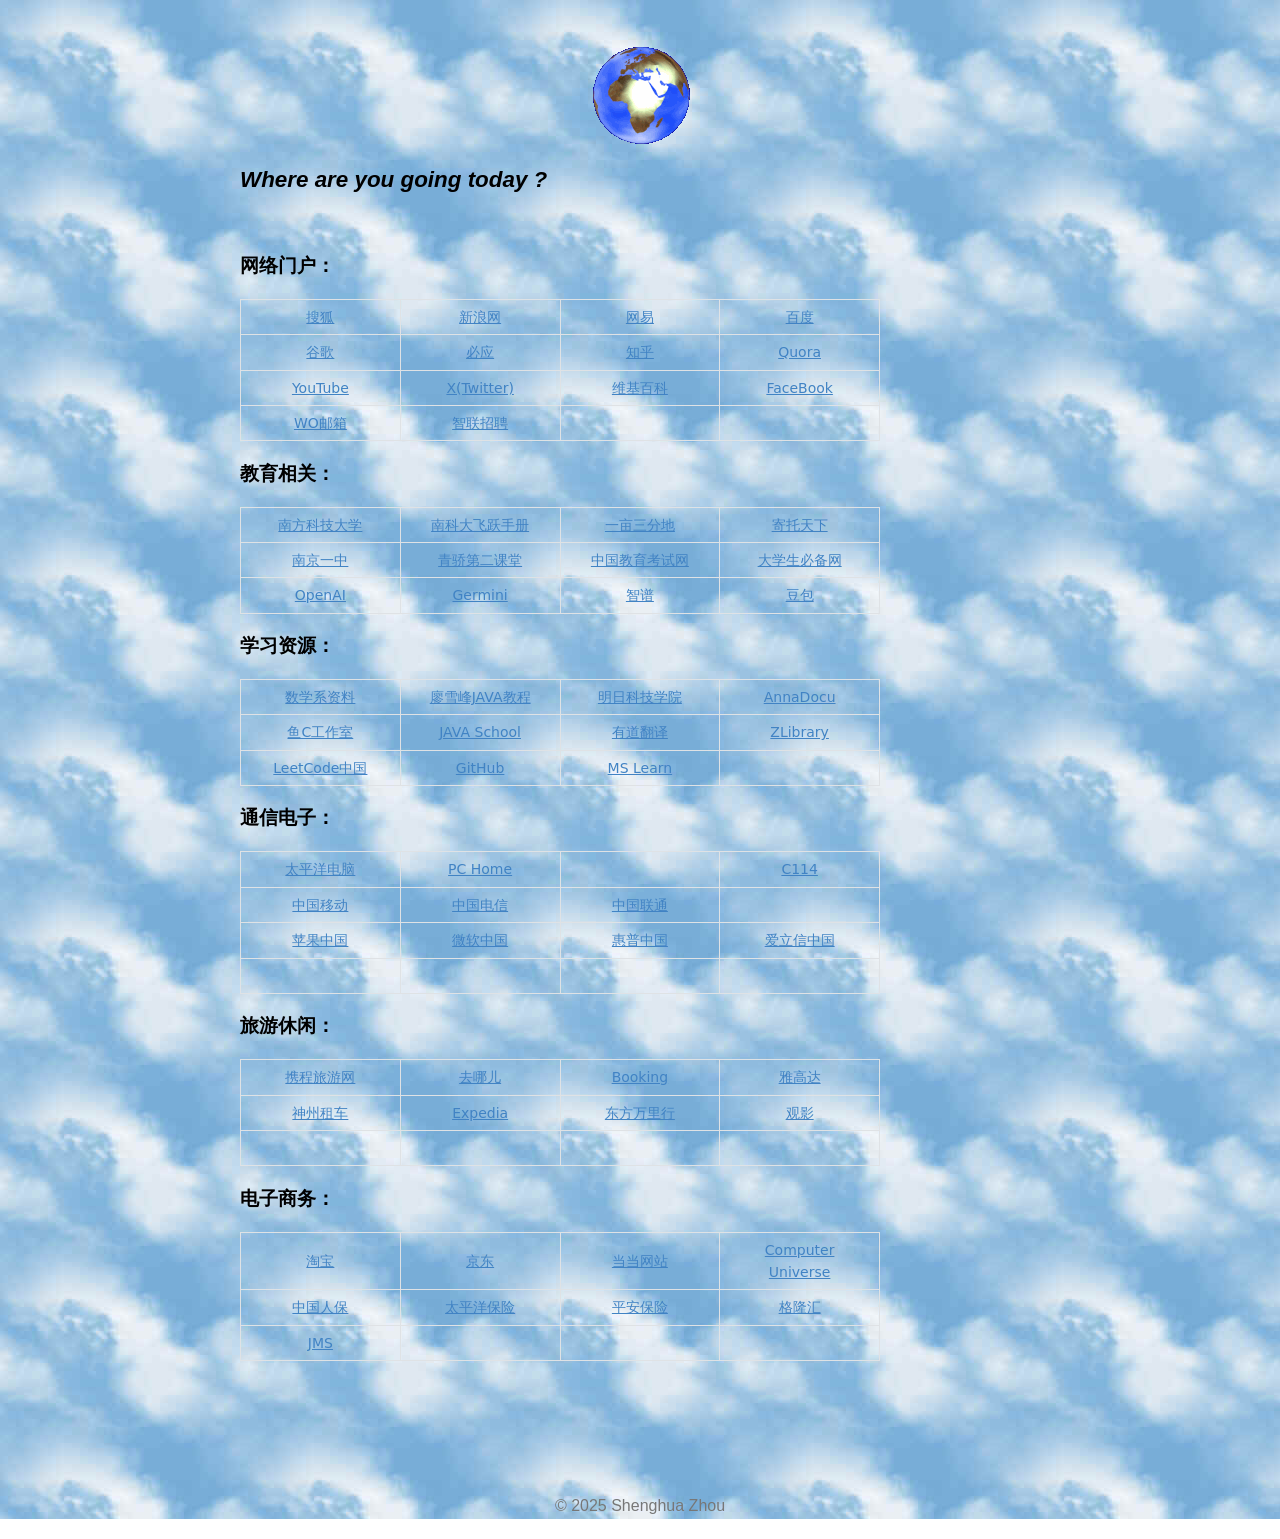
==== commit 4f66abf8: "updated by zsh" ====
--- a/index.html
+++ b/index.html
@@ -2,7 +2,6 @@
 <html>
 <head>
 <meta charset='UTF-8'><meta name='viewport' content='width=device-width initial-scale=1'>
-
 
 <link href='https://fonts.googleapis.com/css?family=Open+Sans:400italic,700italic,700,400&subset=latin,latin-ext' rel='stylesheet' type='text/css' /><style type='text/css'>html {overflow-x: initial !important;}:root { --bg-color: #ffffff; --text-color: #333333; --select-text-bg-color: #B5D6FC; --select-text-font-color: auto; --monospace: "Lucida Console",Consolas,"Courier",monospace; --title-bar-height: 20px; }
 .mac-os-11 { --title-bar-height: 28px; }
@@ -322,7 +321,7 @@
 h2 {
     font-size: 1.75em;
     line-height: 1.225;
-    border-bottom: 0px solid #eee;
+    border-bottom: 1px solid #eee;
 }
 
 /*@media print {
@@ -612,43 +611,45 @@
 
 
  .typora-export li, .typora-export p, .typora-export,  .footnote-line {white-space: normal;} h1,h2,h3,h4,h5 {white-space:pre-line}
- 
 </style>
 
+<link rel="stylesheet" href="css/style.css">
+
 <title>My Homepage</title>
-<link rel="stylesheet" href="css/style.css">
+
 
 </head>
 
 
+
 <body class='typora-export os-windows'><div class='typora-export-content'>
-<div id='write'  class=''><p><img src="images/ANIM_TURNING_WORLD.GIF" referrerpolicy="no-referrer" alt="ANIM_TURNING_WORLD"></p>
+
+<div id='write'  class=''>
+
+    <p><img src="images/ANIM_TURNING_WORLD.GIF" referrerpolicy="no-referrer" alt="ANIM_TURNING_WORLD"></p>
+
+    <h4 style="text-align: left;"><em><strong>Where are you going today ?</strong></em></h4>
+
+    <p>&nbsp;</p>
     
-<h4 style="text-align: center;">
-  <em><strong>Where are you going today ?</strong></em>
-</h4>
-  
-<h5 id='网络门户'><span>网络门户：</span></h5>
-    <figure class='table-figure'>
-    <table><tbody><tr><td><a href='http://www.sohu.com/'><span>搜狐</span></a></td><td><a href='http://www.sina.com.cn/'><span>新浪网</span></a></td><td><a href='http://www.163.com/'><span>网易</span></a></td><td><a href='http://www.baidu.com/'><span>百度</span></a></td></tr>
-    <tr><td><a href='http://www.google.com.hk/'><span>谷歌</span></a></td><td><a href='https://cn.bing.com/'><span>必应</span></a></td><td><a href='https://www.zhihu.com/'><span>知乎</span></a></td><td><a href='https://www.quora.com/'><span>Quora</span></a></td></tr>
-    <tr><td><a href='https://www.youtube.com/'><span>YouTube</span></a></td><td><a href='https://twitter.com/home'><span>X(Twitter)</span></a></td><td><a href='https://zh.wikipedia.org/'><span>维基百科</span></a></td><td><a href='http://www.facebook.com/'><span>FaceBook</span></a></td></tr>
-    <tr><td><a href='http://mail.wo.cn/'><span>WO邮箱</span></a></td><td><a href='https://www.zhaopin.com/'><span>智联招聘</span></a></td><td>&nbsp;</td><td>&nbsp;</td></tr></tbody></table></figure>
-
-<h5 id='教育相关'><span>教育相关：</span></h5>
-<figure class='table-figure'><table><thead><tr><td><a href='https://www.sustech.edu.cn/'><span>南方科技大学</span></a></td><td><a href='https://sustech-application.com/?utm_source=online#/?id=南方科技大学飞跃手册'><span>南科大飞跃手册</span></a></td><td><a href='https://instant.1point3acres.cn/'><span>一亩三分地</span></a></td><td><a href='https://bbs.gter.net/'><span>寄托天下</span></a></td></tr></thead><tbody><tr><td><a href='http://www.njyz.net/'><span>南京一中</span></a></td><td><a href='https://www.2-class.com/'><span>青骄第二课堂</span></a></td><td><a href='https://www.neea.edu.cn/'><span>中国教育考试网</span></a></td><td><a href='https://www.dxsbb.com/'><span>大学生必备网</span></a></td></tr><tr><td><a href='https://chat.openai.com/'><span>OpenAI</span></a></td><td><a href='https://bard.google.com/'><span>Bard</span></a></td><td><a href='https://chatglm.cn/'><span>智谱清言</span></a></td><td><a href='https://kimi.moonshot.cn/'><span>Kimi</span></a></td></tr></tbody></table></figure>
-
-<h5 id='学习资源'><span>学习资源：</span></h5>
-<figure class='table-figure'><table><thead><tr><th><a href='https://github.com/wLUOw/SUSTech_Math_Course_Materials'><span>数学系资料</span></a></th><th><a href='https://www.liaoxuefeng.com/'><span>廖雪峰JAVA教程</span></a></th><th><a href='https://www.mingrisoft.com/index.html'><span>明日科技学院</span></a></th><th><a href='https://zh.annas-archive.org/'><span>AnnaDocu</span></a></th></tr></thead><tbody><tr><td><a href='https://fishc.com.cn/forum.php'><span>鱼C工作室</span></a></td><td><a href='http://www.51gjie.com/'><span>JAVA School</span></a></td><td><a href='https://fanyi.youdao.com/'><span>有道翻译</span></a></td><td><a href='https://z-lib.is/'><span>ZLibrary</span></a></td></tr><tr><td><a href='https://leetcode.cn/'><span>LeetCode中国</span></a></td><td>&nbsp;</td><td>&nbsp;</td><td>&nbsp;</td></tr></tbody></table></figure>
-
-<h5 id='通信电子'><span>通信电子：</span></h5>
-<figure class='table-figure'><table><thead><tr><th><a href='http://www.pconline.com.cn'><span>太平洋电脑</span></a></th><th><a href='http://www.pchome.net/'><span>PC Home</span></a></th><th>&nbsp;</th><th><a href='http://www.c114.com.cn/'><span>C114</span></a></th></tr></thead><tbody><tr><td><a href='http://www.chinamobile.com.cn/'><span>中国移动</span></a></td><td><a href='http://www.chinatelecom.com.cn/'><span>中国电信</span></a></td><td><a href='http://www.chinaunicom.com/'><span>中国联通</span></a></td><td>&nbsp;</td></tr><tr><td><a href='http://www.apple.com.cn/'><span>苹果中国</span></a></td><td><a href='http://www.microsoft.com/china/'><span>微软中国</span></a></td><td><a href='http://www.hp.com.cn/'><span>惠普中国</span></a></td><td><a href='http://www.ericsson.com.cn/'><span>爱立信中国</span></a></td></tr><tr><td>&nbsp;</td><td>&nbsp;</td><td>&nbsp;</td><td>&nbsp;</td></tr></tbody></table></figure>
-
-<h5 id='旅游休闲'><span>旅游休闲：</span></h5>
-<figure class='table-figure'><table><thead><tr><th><a href='http://www.ctrip.com/'><span>携程旅游网</span></a></th><th><a href='http://www.qunar.com/'><span>去哪儿</span></a></th><th><a href='http://booking.com/'><span>Booking</span></a></th><th><a href='http://www.agoda.com/'><span>雅高达</span></a></th></tr></thead><tbody><tr><td><a href='http://www.zuche.com/'><span>神州租车</span></a></td><td><a href='http://www.expedia.com.hk/'><span>Expedia</span></a></td><td><a href='http://www.easternmiles.com/'><span>东方万里行</span></a></td><td>&nbsp;</td></tr><tr><td>&nbsp;</td><td>&nbsp;</td><td>&nbsp;</td><td>&nbsp;</td></tr></tbody></table></figure>
-
-<h5 id='电子商务'><span>电子商务：</span></h5>
-<figure class='table-figure'><table><thead><tr><th><a href='http://www.taobao.com/'><span>淘宝</span></a></th><th><a href='http://www.jd.com/'><span>京东</span></a></th><th><a href='http://www.dangdang.com/'><span>当当网站</span></a></th><th><a href='https://www.computeruniverse.net/en'><span>Computer Universe</span></a></th></tr></thead><tbody><tr><td><a href='http://www.e-picc.com.cn/ebiz/index.shtml'><span>中国人保</span></a></td><td><a href='http://www.cpic.com.cn/'><span>太平洋保险</span></a></td><td>&nbsp;</td><td><a href='http://www.paic.com.cn/'><span>平安保险</span></a></td></tr><tr><td>&nbsp;</td><td>&nbsp;</td><td>&nbsp;</td><td>&nbsp;</td></tr></tbody></table></figure><p><span> </span></p><p><span> </span></p></div></div>
+    <h5 id='网络门户'><span>网络门户：</span></h5>
+    <figure class='table-figure'><table><thead><tr><th><a href='http://www.sohu.com/'><span>搜狐</span></a></th><th><a href='http://www.sina.com.cn/'><span>新浪网</span></a></th><th><a href='http://www.163.com/'><span>网易</span></a></th><th><a href='http://www.baidu.com/'><span>百度</span></a></th></tr></thead><tbody><tr><td><a href='http://www.google.com.hk/'><span>谷歌</span></a></td><td><a href='https://cn.bing.com/'><span>必应</span></a></td><td><a href='https://www.zhihu.com/'><span>知乎</span></a></td><td><a href='https://www.quora.com/'><span>Quora</span></a></td></tr><tr><td><a href='https://www.youtube.com/'><span>YouTube</span></a></td><td><a href='https://twitter.com/home'><span>X(Twitter)</span></a></td><td><a href='https://zh.wikipedia.org/'><span>维基百科</span></a></td><td><a href='http://www.facebook.com/'><span>FaceBook</span></a></td></tr><tr><td><a href='http://mail.wo.cn/'><span>WO邮箱</span></a></td><td><a href='https://www.zhaopin.com/'><span>智联招聘</span></a></td><td>&nbsp;</td><td>&nbsp;</td></tr></tbody></table></figure>
+    
+    <h5 id='教育相关'><span>教育相关：</span></h5>
+    <figure class='table-figure'><table><thead><tr><th><a href='https://www.sustech.edu.cn/'><span>南方科技大学</span></a></th><th><a href='https://sustech-application.com/?utm_source=online#/?id=南方科技大学飞跃手册'><span>南科大飞跃手册</span></a></th><th><a href='https://instant.1point3acres.cn/'><span>一亩三分地</span></a></th><th><a href='https://bbs.gter.net/'><span>寄托天下</span></a></th></tr></thead><tbody><tr><td><a href='http://www.njyz.net/'><span>南京一中</span></a></td><td><a href='https://www.2-class.com/'><span>青骄第二课堂</span></a></td><td><a href='https://www.neea.edu.cn/'><span>中国教育考试网</span></a></td><td><a href='https://www.dxsbb.com/'><span>大学生必备网</span></a></td></tr><tr><td><a href='https://chat.openai.com/'><span>OpenAI</span></a></td><td><a href='https://gemini.google.com/'><span>Germini</span></a></td><td><a href='https://chatglm.cn/'><span>智谱</span></a></td><td><a href='https://www.doubao.com/chat/'><span>豆包</span></a></td></tr></tbody></table></figure>
+    
+    <h5 id='学习资源'><span>学习资源：</span></h5>
+    <figure class='table-figure'><table><thead><tr><th><a href='https://github.com/wLUOw/SUSTech_Math_Course_Materials'><span>数学系资料</span></a></th><th><a href='https://www.liaoxuefeng.com/'><span>廖雪峰JAVA教程</span></a></th><th><a href='https://www.mingrisoft.com/index.html'><span>明日科技学院</span></a></th><th><a href='https://zh.annas-archive.org/'><span>AnnaDocu</span></a></th></tr></thead><tbody><tr><td><a href='https://fishc.com.cn/forum.php'><span>鱼C工作室</span></a></td><td><a href='http://www.51gjie.com/'><span>JAVA School</span></a></td><td><a href='https://fanyi.youdao.com/'><span>有道翻译</span></a></td><td><a href='https://z-lib.is/'><span>ZLibrary</span></a></td></tr><tr><td><a href='https://leetcode.cn/'><span>LeetCode中国</span></a></td><td><a href='https://github.com/'><span>GitHub</span></a></td><td><a href='https://learn.microsoft.com/zh-cn/'><span>MS Learn</span></a></td><td>&nbsp;</td></tr></tbody></table></figure>
+    
+    <h5 id='通信电子'><span>通信电子：</span></h5>
+    <figure class='table-figure'><table><thead><tr><th><a href='http://www.pconline.com.cn'><span>太平洋电脑</span></a></th><th><a href='http://www.pchome.net/'><span>PC Home</span></a></th><th>&nbsp;</th><th><a href='http://www.c114.com.cn/'><span>C114</span></a></th></tr></thead><tbody><tr><td><a href='http://www.chinamobile.com.cn/'><span>中国移动</span></a></td><td><a href='http://www.chinatelecom.com.cn/'><span>中国电信</span></a></td><td><a href='http://www.chinaunicom.com/'><span>中国联通</span></a></td><td>&nbsp;</td></tr><tr><td><a href='http://www.apple.com.cn/'><span>苹果中国</span></a></td><td><a href='http://www.microsoft.com/china/'><span>微软中国</span></a></td><td><a href='http://www.hp.com.cn/'><span>惠普中国</span></a></td><td><a href='http://www.ericsson.com.cn/'><span>爱立信中国</span></a></td></tr><tr><td>&nbsp;</td><td>&nbsp;</td><td>&nbsp;</td><td>&nbsp;</td></tr></tbody></table></figure>
+    
+    <h5 id='旅游休闲'><span>旅游休闲：</span></h5>
+    <figure class='table-figure'><table><thead><tr><th><a href='http://www.ctrip.com/'><span>携程旅游网</span></a></th><th><a href='http://www.qunar.com/'><span>去哪儿</span></a></th><th><a href='http://booking.com/'><span>Booking</span></a></th><th><a href='http://www.agoda.com/'><span>雅高达</span></a></th></tr></thead><tbody><tr><td><a href='http://www.zuche.com/'><span>神州租车</span></a></td><td><a href='http://www.expedia.com.hk/'><span>Expedia</span></a></td><td><a href='http://www.easternmiles.com/'><span>东方万里行</span></a></td><td><a href='https://www.gying.org/'><span>观影</span></a></td></tr><tr><td>&nbsp;</td><td>&nbsp;</td><td>&nbsp;</td><td>&nbsp;</td></tr></tbody></table></figure>
+    
+    <h5 id='电子商务'><span>电子商务：</span></h5>
+    <figure class='table-figure'><table><thead><tr><th><a href='http://www.taobao.com/'><span>淘宝</span></a></th><th><a href='http://www.jd.com/'><span>京东</span></a></th><th><a href='http://www.dangdang.com/'><span>当当网站</span></a></th><th><a href='https://www.computeruniverse.net/en'><span>Computer Universe</span></a></th></tr></thead><tbody><tr><td><a href='http://www.e-picc.com.cn/ebiz/index.shtml'><span>中国人保</span></a></td><td><a href='http://www.cpic.com.cn/'><span>太平洋保险</span></a></td><td><a href='http://www.paic.com.cn/'><span>平安保险</span></a></td><td><a href='https://www.gelonghui.com/'><span>格隆汇</span></a></td></tr><tr><td><a href='https://justmysocks.net/members/clientarea.php'><span>JMS</span></a></td><td>&nbsp;</td><td>&nbsp;</td><td>&nbsp;</td></tr></tbody></table></figure><p><span> </span></p><p><span> </span></p></div></div>
+
 
 <!-- Open external (http/https) links in a new tab -->
 <script>
@@ -662,6 +663,6 @@
 
 <footer><p>© 2025 Shenghua Zhou </p></footer>
 
-  
+
 </body>
 </html>
--- a/css/style.css
+++ b/css/style.css
@@ -10,6 +10,8 @@
   line-height: 1.6;
   
 }
+
+
 
 h1 {
     font-size: 2em;
@@ -42,13 +44,13 @@
 }
 
 .table-figure {
-  width: 100%;
+  width: 80%;
   table-layout: fixed;   /* 关键 */
-  border-collapse: collapse;
+  border-collapse: collapse;  
   }
 
 .table-figure td, th {
-  width: 25%;            /* 两列就 50% / 50% */
+  width: 20%;            /* 两列就 50% / 50% */
   text-align: center;
   font-weight: normal !important;  /* 把TH单元格也设置成normal */
  }
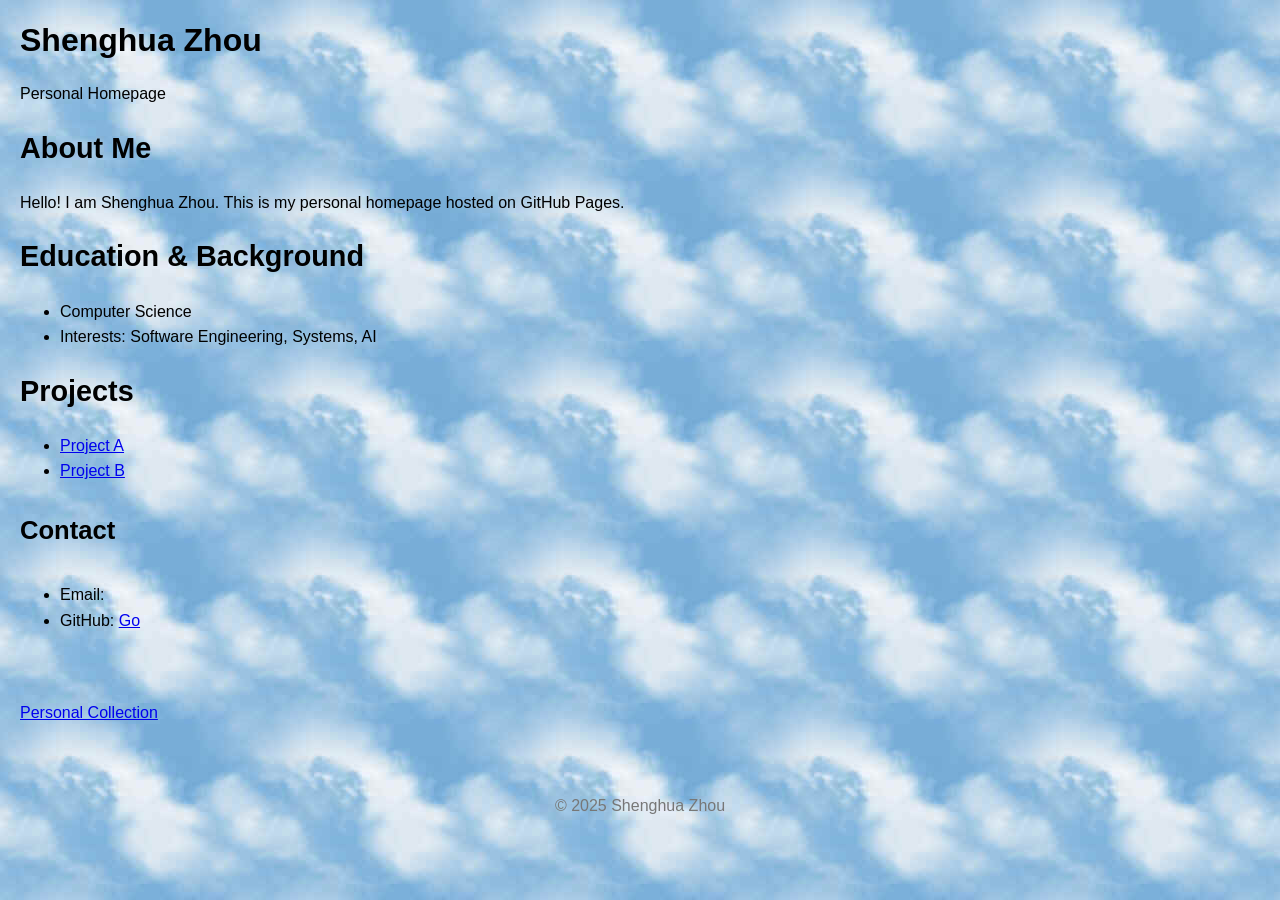
==== commit 7af9f0bd: "updated by zsh" ====
--- a/index.html
+++ b/index.html
@@ -1,655 +1,64 @@
-<!doctype html>
-<html>
+<!DOCTYPE html>
+<html lang="zh-CN">
+
 <head>
-<meta charset='UTF-8'><meta name='viewport' content='width=device-width initial-scale=1'>
-
-<link href='https://fonts.googleapis.com/css?family=Open+Sans:400italic,700italic,700,400&subset=latin,latin-ext' rel='stylesheet' type='text/css' /><style type='text/css'>html {overflow-x: initial !important;}:root { --bg-color: #ffffff; --text-color: #333333; --select-text-bg-color: #B5D6FC; --select-text-font-color: auto; --monospace: "Lucida Console",Consolas,"Courier",monospace; --title-bar-height: 20px; }
-.mac-os-11 { --title-bar-height: 28px; }
-html { font-size: 14px; background-color: var(--bg-color); color: var(--text-color); font-family: "Helvetica Neue", Helvetica, Arial, sans-serif; -webkit-font-smoothing: antialiased; }
-h1, h2, h3, h4, h5 { white-space: pre-wrap; }
-body { margin: 0px; padding: 0px; height: auto; inset: 0px; font-size: 1rem; line-height: 1.42857; overflow-x: hidden; background: inherit; }
-iframe { margin: auto; }
-a.url { word-break: break-all; }
-a:active, a:hover { outline: 0px; }
-.in-text-selection, ::selection { text-shadow: none; background: var(--select-text-bg-color); color: var(--select-text-font-color); }
-#write { margin: 0px auto; height: auto; width: inherit; word-break: normal; overflow-wrap: break-word; position: relative; white-space: normal; overflow-x: visible; padding-top: 36px; }
-#write.first-line-indent p { text-indent: 2em; }
-#write.first-line-indent li p, #write.first-line-indent p * { text-indent: 0px; }
-#write.first-line-indent li { margin-left: 2em; }
-.for-image #write { padding-left: 8px; padding-right: 8px; }
-body.typora-export { padding-left: 30px; padding-right: 30px; }
-.typora-export .footnote-line, .typora-export li, .typora-export p { white-space: pre-wrap; }
-.typora-export .task-list-item input { pointer-events: none; }
-@media screen and (max-width: 500px) {
-  body.typora-export { padding-left: 0px; padding-right: 0px; }
-  #write { padding-left: 20px; padding-right: 20px; }
-}
-#write li > figure:last-child { margin-bottom: 0.5rem; }
-#write ol, #write ul { position: relative; }
-img { max-width: 100%; vertical-align: middle; image-orientation: from-image; }
-button, input, select, textarea { color: inherit; font: inherit; }
-input[type="checkbox"], input[type="radio"] { line-height: normal; padding: 0px; }
-*, ::after, ::before { box-sizing: border-box; }
-#write h1, #write h2, #write h3, #write h4, #write h5, #write h6, #write p, #write pre { width: inherit; }
-#write h1, #write h2, #write h3, #write h4, #write h5, #write h6, #write p { position: relative; }
-p { line-height: inherit; }
-h1, h2, h3, h4, h5, h6 { break-after: avoid-page; break-inside: avoid; orphans: 4; }
-p { orphans: 4; }
-h1 { font-size: 2rem; }
-h2 { font-size: 1.8rem; }
-h3 { font-size: 1.6rem; }
-h4 { font-size: 1.4rem; }
-h5 { font-size: 1.2rem; }
-h6 { font-size: 1rem; }
-.md-math-block, .md-rawblock, h1, h2, h3, h4, h5, h6, p { margin-top: 1rem; margin-bottom: 1rem; }
-.hidden { display: none; }
-.md-blockmeta { color: rgb(204, 204, 204); font-weight: 700; font-style: italic; }
-a { cursor: pointer; }
-sup.md-footnote { padding: 2px 4px; background-color: rgba(238, 238, 238, 0.7); color: rgb(85, 85, 85); border-radius: 4px; cursor: pointer; }
-sup.md-footnote a, sup.md-footnote a:hover { color: inherit; text-transform: inherit; text-decoration: inherit; }
-#write input[type="checkbox"] { cursor: pointer; width: inherit; height: inherit; }
-figure { overflow-x: auto; margin: 1.2em 0px; max-width: calc(100% + 16px); padding: 0px; }
-figure > table { margin: 0px; }
-thead, tr { break-inside: avoid; break-after: auto; }
-thead { display: table-header-group; }
-table { border-collapse: collapse; border-spacing: 0px; width: 100%; overflow: auto; break-inside: auto; text-align: left; }
-table.md-table td { min-width: 32px; }
-.CodeMirror-gutters { border-right: 0px; background-color: inherit; }
-.CodeMirror-linenumber { user-select: none; }
-.CodeMirror { text-align: left; }
-.CodeMirror-placeholder { opacity: 0.3; }
-.CodeMirror pre { padding: 0px 4px; }
-.CodeMirror-lines { padding: 0px; }
-div.hr:focus { cursor: none; }
-#write pre { white-space: pre-wrap; }
-#write.fences-no-line-wrapping pre { white-space: pre; }
-#write pre.ty-contain-cm { white-space: normal; }
-.CodeMirror-gutters { margin-right: 4px; }
-.md-fences { font-size: 0.9rem; display: block; break-inside: avoid; text-align: left; overflow: visible; white-space: pre; background: inherit; position: relative !important; }
-.md-fences-adv-panel { width: 100%; margin-top: 10px; text-align: center; padding-top: 0px; padding-bottom: 8px; overflow-x: auto; }
-#write .md-fences.mock-cm { white-space: pre-wrap; }
-.md-fences.md-fences-with-lineno { padding-left: 0px; }
-#write.fences-no-line-wrapping .md-fences.mock-cm { white-space: pre; overflow-x: auto; }
-.md-fences.mock-cm.md-fences-with-lineno { padding-left: 8px; }
-.CodeMirror-line, twitterwidget { break-inside: avoid; }
-svg { break-inside: avoid; }
-.footnotes { opacity: 0.8; font-size: 0.9rem; margin-top: 1em; margin-bottom: 1em; }
-.footnotes + .footnotes { margin-top: 0px; }
-.md-reset { margin: 0px; padding: 0px; border: 0px; outline: 0px; vertical-align: top; background: 0px 0px; text-decoration: none; text-shadow: none; float: none; position: static; width: auto; height: auto; white-space: nowrap; cursor: inherit; -webkit-tap-highlight-color: transparent; line-height: normal; font-weight: 400; text-align: left; box-sizing: content-box; direction: ltr; }
-li div { padding-top: 0px; }
-blockquote { margin: 1rem 0px; }
-li .mathjax-block, li p { margin: 0.5rem 0px; }
-li blockquote { margin: 1rem 0px; }
-li { margin: 0px; position: relative; }
-blockquote > :last-child { margin-bottom: 0px; }
-blockquote > :first-child, li > :first-child { margin-top: 0px; }
-.footnotes-area { color: rgb(136, 136, 136); margin-top: 0.714rem; padding-bottom: 0.143rem; white-space: normal; }
-#write .footnote-line { white-space: pre-wrap; }
-@media print {
-  body, html { border: 1px solid transparent; height: 99%; break-after: avoid; break-before: avoid; font-variant-ligatures: no-common-ligatures; }
-  #write { margin-top: 0px; border-color: transparent !important; padding-top: 0px !important; padding-bottom: 0px !important; }
-  .typora-export * { -webkit-print-color-adjust: exact; }
-  .typora-export #write { break-after: avoid; }
-  .typora-export #write::after { height: 0px; }
-  .is-mac table { break-inside: avoid; }
-  #write > p:nth-child(1) { margin-top: 0px; }
-  .typora-export-show-outline .typora-export-sidebar { display: none; }
-  figure { overflow-x: visible; }
-}
-.footnote-line { margin-top: 0.714em; font-size: 0.7em; }
-a img, img a { cursor: pointer; }
-pre.md-meta-block { font-size: 0.8rem; min-height: 0.8rem; white-space: pre-wrap; background: rgb(204, 204, 204); display: block; overflow-x: hidden; }
-p > .md-image:only-child:not(.md-img-error) img, p > img:only-child { display: block; margin: auto; }
-#write.first-line-indent p > .md-image:only-child:not(.md-img-error) img { left: -2em; position: relative; }
-p > .md-image:only-child { display: inline-block; width: 100%; }
-#write .MathJax_Display { margin: 0.8em 0px 0px; }
-.md-math-block { width: 100%; }
-.md-math-block:not(:empty)::after { display: none; }
-.MathJax_ref { fill: currentcolor; }
-[contenteditable="true"]:active, [contenteditable="true"]:focus, [contenteditable="false"]:active, [contenteditable="false"]:focus { outline: 0px; box-shadow: none; }
-.md-task-list-item { position: relative; list-style-type: none; }
-.task-list-item.md-task-list-item { padding-left: 0px; }
-.md-task-list-item > input { position: absolute; top: 0px; left: 0px; margin-left: -1.2em; margin-top: calc(1em - 10px); border: none; }
-.math { font-size: 1rem; }
-.md-toc { min-height: 3.58rem; position: relative; font-size: 0.9rem; border-radius: 10px; }
-.md-toc-content { position: relative; margin-left: 0px; }
-.md-toc-content::after, .md-toc::after { display: none; }
-.md-toc-item { display: block; color: rgb(65, 131, 196); }
-.md-toc-item a { text-decoration: none; }
-.md-toc-inner:hover { text-decoration: underline; }
-.md-toc-inner { display: inline-block; cursor: pointer; }
-.md-toc-h1 .md-toc-inner { margin-left: 0px; font-weight: 700; }
-.md-toc-h2 .md-toc-inner { margin-left: 2em; }
-.md-toc-h3 .md-toc-inner { margin-left: 4em; }
-.md-toc-h4 .md-toc-inner { margin-left: 6em; }
-.md-toc-h5 .md-toc-inner { margin-left: 8em; }
-.md-toc-h6 .md-toc-inner { margin-left: 10em; }
-@media screen and (max-width: 48em) {
-  .md-toc-h3 .md-toc-inner { margin-left: 3.5em; }
-  .md-toc-h4 .md-toc-inner { margin-left: 5em; }
-  .md-toc-h5 .md-toc-inner { margin-left: 6.5em; }
-  .md-toc-h6 .md-toc-inner { margin-left: 8em; }
-}
-a.md-toc-inner { font-size: inherit; font-style: inherit; font-weight: inherit; line-height: inherit; }
-.footnote-line a:not(.reversefootnote) { color: inherit; }
-.reversefootnote { font-family: ui-monospace, sans-serif; }
-.md-attr { display: none; }
-.md-fn-count::after { content: "."; }
-code, pre, samp, tt { font-family: var(--monospace); }
-kbd { margin: 0px 0.1em; padding: 0.1em 0.6em; font-size: 0.8em; color: rgb(36, 39, 41); background: rgb(255, 255, 255); border: 1px solid rgb(173, 179, 185); border-radius: 3px; box-shadow: rgba(12, 13, 14, 0.2) 0px 1px 0px, rgb(255, 255, 255) 0px 0px 0px 2px inset; white-space: nowrap; vertical-align: middle; }
-.md-comment { color: rgb(162, 127, 3); opacity: 0.6; font-family: var(--monospace); }
-code { text-align: left; vertical-align: initial; }
-a.md-print-anchor { white-space: pre !important; border-width: initial !important; border-style: none !important; border-color: initial !important; display: inline-block !important; position: absolute !important; width: 1px !important; right: 0px !important; outline: 0px !important; background: 0px 0px !important; text-decoration: initial !important; text-shadow: initial !important; }
-.os-windows.monocolor-emoji .md-emoji { font-family: "Segoe UI Symbol", sans-serif; }
-.md-diagram-panel > svg { max-width: 100%; }
-[lang="flow"] svg, [lang="mermaid"] svg { max-width: 100%; height: auto; }
-[lang="mermaid"] .node text { font-size: 1rem; }
-table tr th { border-bottom: 0px; }
-video { max-width: 100%; display: block; margin: 0px auto; }
-iframe { max-width: 100%; width: 100%; border: none; }
-.highlight td, .highlight tr { border: 0px; }
-mark { background: rgb(255, 255, 0); color: rgb(0, 0, 0); }
-.md-html-inline .md-plain, .md-html-inline strong, mark .md-inline-math, mark strong { color: inherit; }
-.md-expand mark .md-meta { opacity: 0.3 !important; }
-mark .md-meta { color: rgb(0, 0, 0); }
-@media print {
-  .typora-export h1, .typora-export h2, .typora-export h3, .typora-export h4, .typora-export h5, .typora-export h6 { break-inside: avoid; }
-}
-.md-diagram-panel .messageText { stroke: none !important; }
-.md-diagram-panel .start-state { fill: var(--node-fill); }
-.md-diagram-panel .edgeLabel rect { opacity: 1 !important; }
-.md-fences.md-fences-math { font-size: 1em; }
-.md-fences-advanced:not(.md-focus) { padding: 0px; white-space: nowrap; border: 0px; }
-.md-fences-advanced:not(.md-focus) { background: inherit; }
-.typora-export-show-outline .typora-export-content { max-width: 1440px; margin: auto; display: flex; flex-direction: row; }
-.typora-export-sidebar { width: 300px; font-size: 0.8rem; margin-top: 80px; margin-right: 18px; }
-.typora-export-show-outline #write { --webkit-flex: 2; flex: 2 1 0%; }
-.typora-export-sidebar .outline-content { position: fixed; top: 0px; max-height: 100%; overflow: hidden auto; padding-bottom: 30px; padding-top: 60px; width: 300px; }
-@media screen and (max-width: 1024px) {
-  .typora-export-sidebar, .typora-export-sidebar .outline-content { width: 240px; }
-}
-@media screen and (max-width: 800px) {
-  .typora-export-sidebar { display: none; }
-}
-.outline-content li, .outline-content ul { margin-left: 0px; margin-right: 0px; padding-left: 0px; padding-right: 0px; list-style: none; overflow-wrap: anywhere; }
-.outline-content ul { margin-top: 0px; margin-bottom: 0px; }
-.outline-content strong { font-weight: 400; }
-.outline-expander { width: 1rem; height: 1.42857rem; position: relative; display: table-cell; vertical-align: middle; cursor: pointer; padding-left: 4px; }
-.outline-expander::before { content: ""; position: relative; font-family: Ionicons; display: inline-block; font-size: 8px; vertical-align: middle; }
-.outline-item { padding-top: 3px; padding-bottom: 3px; cursor: pointer; }
-.outline-expander:hover::before { content: ""; }
-.outline-h1 > .outline-item { padding-left: 0px; }
-.outline-h2 > .outline-item { padding-left: 1em; }
-.outline-h3 > .outline-item { padding-left: 2em; }
-.outline-h4 > .outline-item { padding-left: 3em; }
-.outline-h5 > .outline-item { padding-left: 4em; }
-.outline-h6 > .outline-item { padding-left: 5em; }
-.outline-label { cursor: pointer; display: table-cell; vertical-align: middle; text-decoration: none; color: inherit; }
-.outline-label:hover { text-decoration: underline; }
-.outline-item:hover { border-color: rgb(245, 245, 245); background-color: var(--item-hover-bg-color); }
-.outline-item:hover { margin-left: -28px; margin-right: -28px; border-left: 28px solid transparent; border-right: 28px solid transparent; }
-.outline-item-single .outline-expander::before, .outline-item-single .outline-expander:hover::before { display: none; }
-.outline-item-open > .outline-item > .outline-expander::before { content: ""; }
-.outline-children { display: none; }
-.info-panel-tab-wrapper { display: none; }
-.outline-item-open > .outline-children { display: block; }
-.typora-export .outline-item { padding-top: 1px; padding-bottom: 1px; }
-.typora-export .outline-item:hover { margin-right: -8px; border-right: 8px solid transparent; }
-.typora-export .outline-expander::before { content: "+"; font-family: inherit; top: -1px; }
-.typora-export .outline-expander:hover::before, .typora-export .outline-item-open > .outline-item > .outline-expander::before { content: "−"; }
-.typora-export-collapse-outline .outline-children { display: none; }
-.typora-export-collapse-outline .outline-item-open > .outline-children, .typora-export-no-collapse-outline .outline-children { display: block; }
-.typora-export-no-collapse-outline .outline-expander::before { content: "" !important; }
-.typora-export-show-outline .outline-item-active > .outline-item .outline-label { font-weight: 700; }
-.md-inline-math-container mjx-container { zoom: 0.95; }
-mjx-container { break-inside: avoid; }
-.md-alert.md-alert-note { border-left-color: rgb(9, 105, 218); }
-.md-alert.md-alert-important { border-left-color: rgb(130, 80, 223); }
-.md-alert.md-alert-warning { border-left-color: rgb(154, 103, 0); }
-.md-alert.md-alert-tip { border-left-color: rgb(31, 136, 61); }
-.md-alert.md-alert-caution { border-left-color: rgb(207, 34, 46); }
-.md-alert { padding: 0px 1em; margin-bottom: 16px; color: inherit; border-left: 0.25em solid rgb(0, 0, 0); }
-.md-alert-text-note { color: rgb(9, 105, 218); }
-.md-alert-text-important { color: rgb(130, 80, 223); }
-.md-alert-text-warning { color: rgb(154, 103, 0); }
-.md-alert-text-tip { color: rgb(31, 136, 61); }
-.md-alert-text-caution { color: rgb(207, 34, 46); }
-.md-alert-text { font-size: 0.9rem; font-weight: 700; }
-.md-alert-text svg { fill: currentcolor; position: relative; top: 0.125em; margin-right: 1ch; overflow: visible; }
-.md-alert-text-container::after { content: attr(data-text); text-transform: capitalize; pointer-events: none; margin-right: 1ch; }
-
-
-:root {
-    --side-bar-bg-color: #fafafa;
-    --control-text-color: #777;
-}
-
-@include-when-export url(https://fonts.googleapis.com/css?family=Open+Sans:400italic,700italic,700,400&subset=latin,latin-ext);
-
-/* open-sans-regular - latin-ext_latin */
-  /* open-sans-italic - latin-ext_latin */
-    /* open-sans-700 - latin-ext_latin */
-    /* open-sans-700italic - latin-ext_latin */
-  html {
-    font-size: 16px;
-    -webkit-font-smoothing: antialiased;
-}
-
-body {
-    font-family: "Open Sans","Clear Sans", "Helvetica Neue", Helvetica, Arial, 'Segoe UI Emoji', sans-serif;
-    color: rgb(51, 51, 51);
-    line-height: 1.6;
-}
-
-#write {
-    max-width: 860px;
-  	margin: 0 auto;
-  	padding: 30px;
-    padding-bottom: 100px;
-}
-
-@media only screen and (min-width: 1400px) {
-	#write {
-		max-width: 1024px;
-	}
-}
-
-@media only screen and (min-width: 1800px) {
-	#write {
-		max-width: 1200px;
-	}
-}
-
-#write > ul:first-child,
-#write > ol:first-child{
-    margin-top: 30px;
-}
-
-a {
-    color: #4183C4;
-}
-h1,
-h2,
-h3,
-h4,
-h5,
-h6 {
-    position: relative;
-    margin-top: 1rem;
-    margin-bottom: 1rem;
-    font-weight: bold;
-    line-height: 1.4;
-    cursor: text;
-}
-h1:hover a.anchor,
-h2:hover a.anchor,
-h3:hover a.anchor,
-h4:hover a.anchor,
-h5:hover a.anchor,
-h6:hover a.anchor {
-    text-decoration: none;
-}
-h1 tt,
-h1 code {
-    font-size: inherit;
-}
-h2 tt,
-h2 code {
-    font-size: inherit;
-}
-h3 tt,
-h3 code {
-    font-size: inherit;
-}
-h4 tt,
-h4 code {
-    font-size: inherit;
-}
-h5 tt,
-h5 code {
-    font-size: inherit;
-}
-h6 tt,
-h6 code {
-    font-size: inherit;
-}
-h1 {
-    font-size: 2.25em;
-    line-height: 1.2;
-    border-bottom: 1px solid #eee;
-}
-h2 {
-    font-size: 1.75em;
-    line-height: 1.225;
-    border-bottom: 1px solid #eee;
-}
-
-/*@media print {
-    .typora-export h1,
-    .typora-export h2 {
-        border-bottom: none;
-        padding-bottom: initial;
-    }
-
-    .typora-export h1::after,
-    .typora-export h2::after {
-        content: "";
-        display: block;
-        height: 100px;
-        margin-top: -96px;
-        border-top: 1px solid #eee;
-    }
-}*/
-
-h3 {
-    font-size: 1.5em;
-    line-height: 1.43;
-}
-h4 {
-    font-size: 1.25em;
-}
-h5 {
-    font-size: 1em;
-}
-h6 {
-   font-size: 1em;
-    color: #777;
-}
-p,
-blockquote,
-ul,
-ol,
-dl,
-table{
-    margin: 0.8em 0;
-}
-li>ol,
-li>ul {
-    margin: 0 0;
-}
-hr {
-    height: 2px;
-    padding: 0;
-    margin: 16px 0;
-    background-color: #e7e7e7;
-    border: 0 none;
-    overflow: hidden;
-    box-sizing: content-box;
-}
-
-li p.first {
-    display: inline-block;
-}
-ul,
-ol {
-    padding-left: 30px;
-}
-ul:first-child,
-ol:first-child {
-    margin-top: 0;
-}
-ul:last-child,
-ol:last-child {
-    margin-bottom: 0;
-}
-blockquote {
-    border-left: 4px solid #dfe2e5;
-    padding: 0 15px;
-    color: #777777;
-}
-blockquote blockquote {
-    padding-right: 0;
-}
-table {
-    padding: 0;
-    word-break: initial;
-}
-table tr {
-    border: 1px solid #dfe2e5;
-    margin: 0;
-    padding: 0;
-}
-
-/*table tr:nth-child(2n),
-thead {
-    background-color: #f8f8f8;
-}*/
-
-table th {
-    font-weight: bold;
-    border: 1px solid #dfe2e5;
-    border-bottom: 0;
-    margin: 0;
-    padding: 6px 13px;
-}
-table td {
-    border: 1px solid #dfe2e5;
-    margin: 0;
-    padding: 6px 13px;
-}
-table th:first-child,
-table td:first-child {
-    margin-top: 0;
-}
-table th:last-child,
-table td:last-child {
-    margin-bottom: 0;
-}
-
-.CodeMirror-lines {
-    padding-left: 4px;
-}
-
-.code-tooltip {
-    box-shadow: 0 1px 1px 0 rgba(0,28,36,.3);
-    border-top: 1px solid #eef2f2;
-}
-
-.md-fences,
-code,
-tt {
-    border: 1px solid #e7eaed;
-    background-color: #f8f8f8;
-    border-radius: 3px;
-    padding: 0;
-    padding: 2px 4px 0px 4px;
-    font-size: 0.9em;
-}
-
-code {
-    background-color: #f3f4f4;
-    padding: 0 2px 0 2px;
-}
-
-.md-fences {
-    margin-bottom: 15px;
-    margin-top: 15px;
-    padding-top: 8px;
-    padding-bottom: 6px;
-}
-
-
-.md-task-list-item > input {
-  margin-left: -1.3em;
-}
-
-@media print {
-    html {
-        font-size: 13px;
-    }
-    pre {
-        page-break-inside: avoid;
-        word-wrap: break-word;
-    }
-}
-
-.md-fences {
-	background-color: #f8f8f8;
-}
-#write pre.md-meta-block {
-	padding: 1rem;
-    font-size: 85%;
-    line-height: 1.45;
-    background-color: #f7f7f7;
-    border: 0;
-    border-radius: 3px;
-    color: #777777;
-    margin-top: 0 !important;
-}
-
-.mathjax-block>.code-tooltip {
-	bottom: .375rem;
-}
-
-.md-mathjax-midline {
-    background: #fafafa;
-}
-
-#write>h3.md-focus:before{
-	left: -1.5625rem;
-	top: .375rem;
-}
-#write>h4.md-focus:before{
-	left: -1.5625rem;
-	top: .285714286rem;
-}
-#write>h5.md-focus:before{
-	left: -1.5625rem;
-	top: .285714286rem;
-}
-#write>h6.md-focus:before{
-	left: -1.5625rem;
-	top: .285714286rem;
-}
-.md-image>.md-meta {
-    /*border: 1px solid #ddd;*/
-    border-radius: 3px;
-    padding: 2px 0px 0px 4px;
-    font-size: 0.9em;
-    color: inherit;
-}
-
-.md-tag {
-    color: #a7a7a7;
-    opacity: 1;
-}
-
-.md-toc { 
-    margin-top:20px;
-    padding-bottom:20px;
-}
-
-.sidebar-tabs {
-    border-bottom: none;
-}
-
-#typora-quick-open {
-    border: 1px solid #ddd;
-    background-color: #f8f8f8;
-}
-
-#typora-quick-open-item {
-    background-color: #FAFAFA;
-    border-color: #FEFEFE #e5e5e5 #e5e5e5 #eee;
-    border-style: solid;
-    border-width: 1px;
-}
-
-/** focus mode */
-.on-focus-mode blockquote {
-    border-left-color: rgba(85, 85, 85, 0.12);
-}
-
-header, .context-menu, .megamenu-content, footer{
-    font-family: "Segoe UI", "Arial", sans-serif;
-}
-
-.file-node-content:hover .file-node-icon,
-.file-node-content:hover .file-node-open-state{
-    visibility: visible;
-}
-
-.mac-seamless-mode #typora-sidebar {
-    background-color: #fafafa;
-    background-color: var(--side-bar-bg-color);
-}
-
-.mac-os #write{
-    caret-color: AccentColor;
-}
-
-.md-lang {
-    color: #b4654d;
-}
-
-/*.html-for-mac {
-    --item-hover-bg-color: #E6F0FE;
-}*/
-
-#md-notification .btn {
-    border: 0;
-}
-
-.dropdown-menu .divider {
-    border-color: #e5e5e5;
-    opacity: 0.4;
-}
-
-.ty-preferences .window-content {
-    background-color: #fafafa;
-}
-
-.ty-preferences .nav-group-item.active {
-    color: white;
-    background: #999;
-}
-
-.menu-item-container a.menu-style-btn {
-    background-color: #f5f8fa;
-    background-image: linear-gradient( 180deg , hsla(0, 0%, 100%, 0.8), hsla(0, 0%, 100%, 0)); 
-}
-
-
- .typora-export li, .typora-export p, .typora-export,  .footnote-line {white-space: normal;} h1,h2,h3,h4,h5 {white-space:pre-line}
-</style>
-
-<link rel="stylesheet" href="css/style.css">
-
-<title>My Homepage</title>
-
-
+  <meta charset="UTF-8">
+  <title>Personal Homepage</title>
+  <meta name="viewport" content="width=device-width, initial-scale=1.0">
+  <link rel="stylesheet" href="css/style.css">
 </head>
 
+<body>
 
+<header>
+  <h1>Shenghua Zhou</h1>
+  <p>Personal Homepage</p>
+</header>
 
-<body class='typora-export os-windows'><div class='typora-export-content'>
+<main>
+  <section>
+    <h2>About Me</h2>
+    <p>
+      Hello! I am Shenghua Zhou. This is my personal homepage hosted on GitHub Pages.
+    </p>
+  </section>
 
-<div id='write'  class=''>
+  <section>
+    <h2>Education & Background</h2>
+    <ul>
+      <li>Computer Science</li>
+      <li>Interests: Software Engineering, Systems, AI</li>
+    </ul>
+  </section>
 
-    <p><img src="images/ANIM_TURNING_WORLD.GIF" referrerpolicy="no-referrer" alt="ANIM_TURNING_WORLD"></p>
+  <section>
+    <h2>Projects</h2>
+    <ul>
+      <li><a href="#">Project A</a></li>
+      <li><a href="#">Project B</a></li>
+    </ul>
+  </section>
 
-    <h4 style="text-align: left;"><em><strong>Where are you going today ?</strong></em></h4>
+  <section>
+    <h3>Contact</h2>
+    <ul>
+      <li>Email: <a href="mailto:shenghua.zhou@qq.com" target="_blank"></a></li>
+      <li>GitHub: <a href="https://github.com/jszsh1231" target="_blank">Go</a></li>
+    </ul>
+  </section>
+  <br>
+  <br>
+  <section>
+    <a href="files/HenryCollection.html">Personal Collection</a>
+  </section>
 
-    <p>&nbsp;</p>
-    
-    <h5 id='网络门户'><span>网络门户：</span></h5>
-    <figure class='table-figure'><table><thead><tr><th><a href='http://www.sohu.com/'><span>搜狐</span></a></th><th><a href='http://www.sina.com.cn/'><span>新浪网</span></a></th><th><a href='http://www.163.com/'><span>网易</span></a></th><th><a href='http://www.baidu.com/'><span>百度</span></a></th></tr></thead><tbody><tr><td><a href='http://www.google.com.hk/'><span>谷歌</span></a></td><td><a href='https://cn.bing.com/'><span>必应</span></a></td><td><a href='https://www.zhihu.com/'><span>知乎</span></a></td><td><a href='https://www.quora.com/'><span>Quora</span></a></td></tr><tr><td><a href='https://www.youtube.com/'><span>YouTube</span></a></td><td><a href='https://twitter.com/home'><span>X(Twitter)</span></a></td><td><a href='https://zh.wikipedia.org/'><span>维基百科</span></a></td><td><a href='http://www.facebook.com/'><span>FaceBook</span></a></td></tr><tr><td><a href='http://mail.wo.cn/'><span>WO邮箱</span></a></td><td><a href='https://www.zhaopin.com/'><span>智联招聘</span></a></td><td>&nbsp;</td><td>&nbsp;</td></tr></tbody></table></figure>
-    
-    <h5 id='教育相关'><span>教育相关：</span></h5>
-    <figure class='table-figure'><table><thead><tr><th><a href='https://www.sustech.edu.cn/'><span>南方科技大学</span></a></th><th><a href='https://sustech-application.com/?utm_source=online#/?id=南方科技大学飞跃手册'><span>南科大飞跃手册</span></a></th><th><a href='https://instant.1point3acres.cn/'><span>一亩三分地</span></a></th><th><a href='https://bbs.gter.net/'><span>寄托天下</span></a></th></tr></thead><tbody><tr><td><a href='http://www.njyz.net/'><span>南京一中</span></a></td><td><a href='https://www.2-class.com/'><span>青骄第二课堂</span></a></td><td><a href='https://www.neea.edu.cn/'><span>中国教育考试网</span></a></td><td><a href='https://www.dxsbb.com/'><span>大学生必备网</span></a></td></tr><tr><td><a href='https://chat.openai.com/'><span>OpenAI</span></a></td><td><a href='https://gemini.google.com/'><span>Germini</span></a></td><td><a href='https://chatglm.cn/'><span>智谱</span></a></td><td><a href='https://www.doubao.com/chat/'><span>豆包</span></a></td></tr></tbody></table></figure>
-    
-    <h5 id='学习资源'><span>学习资源：</span></h5>
-    <figure class='table-figure'><table><thead><tr><th><a href='https://github.com/wLUOw/SUSTech_Math_Course_Materials'><span>数学系资料</span></a></th><th><a href='https://www.liaoxuefeng.com/'><span>廖雪峰JAVA教程</span></a></th><th><a href='https://www.mingrisoft.com/index.html'><span>明日科技学院</span></a></th><th><a href='https://zh.annas-archive.org/'><span>AnnaDocu</span></a></th></tr></thead><tbody><tr><td><a href='https://fishc.com.cn/forum.php'><span>鱼C工作室</span></a></td><td><a href='http://www.51gjie.com/'><span>JAVA School</span></a></td><td><a href='https://fanyi.youdao.com/'><span>有道翻译</span></a></td><td><a href='https://z-lib.is/'><span>ZLibrary</span></a></td></tr><tr><td><a href='https://leetcode.cn/'><span>LeetCode中国</span></a></td><td><a href='https://github.com/'><span>GitHub</span></a></td><td><a href='https://learn.microsoft.com/zh-cn/'><span>MS Learn</span></a></td><td>&nbsp;</td></tr></tbody></table></figure>
-    
-    <h5 id='通信电子'><span>通信电子：</span></h5>
-    <figure class='table-figure'><table><thead><tr><th><a href='http://www.pconline.com.cn'><span>太平洋电脑</span></a></th><th><a href='http://www.pchome.net/'><span>PC Home</span></a></th><th>&nbsp;</th><th><a href='http://www.c114.com.cn/'><span>C114</span></a></th></tr></thead><tbody><tr><td><a href='http://www.chinamobile.com.cn/'><span>中国移动</span></a></td><td><a href='http://www.chinatelecom.com.cn/'><span>中国电信</span></a></td><td><a href='http://www.chinaunicom.com/'><span>中国联通</span></a></td><td>&nbsp;</td></tr><tr><td><a href='http://www.apple.com.cn/'><span>苹果中国</span></a></td><td><a href='http://www.microsoft.com/china/'><span>微软中国</span></a></td><td><a href='http://www.hp.com.cn/'><span>惠普中国</span></a></td><td><a href='http://www.ericsson.com.cn/'><span>爱立信中国</span></a></td></tr><tr><td>&nbsp;</td><td>&nbsp;</td><td>&nbsp;</td><td>&nbsp;</td></tr></tbody></table></figure>
-    
-    <h5 id='旅游休闲'><span>旅游休闲：</span></h5>
-    <figure class='table-figure'><table><thead><tr><th><a href='http://www.ctrip.com/'><span>携程旅游网</span></a></th><th><a href='http://www.qunar.com/'><span>去哪儿</span></a></th><th><a href='http://booking.com/'><span>Booking</span></a></th><th><a href='http://www.agoda.com/'><span>雅高达</span></a></th></tr></thead><tbody><tr><td><a href='http://www.zuche.com/'><span>神州租车</span></a></td><td><a href='http://www.expedia.com.hk/'><span>Expedia</span></a></td><td><a href='http://www.easternmiles.com/'><span>东方万里行</span></a></td><td><a href='https://www.gying.org/'><span>观影</span></a></td></tr><tr><td>&nbsp;</td><td>&nbsp;</td><td>&nbsp;</td><td>&nbsp;</td></tr></tbody></table></figure>
-    
-    <h5 id='电子商务'><span>电子商务：</span></h5>
-    <figure class='table-figure'><table><thead><tr><th><a href='http://www.taobao.com/'><span>淘宝</span></a></th><th><a href='http://www.jd.com/'><span>京东</span></a></th><th><a href='http://www.dangdang.com/'><span>当当网站</span></a></th><th><a href='https://www.computeruniverse.net/en'><span>Computer Universe</span></a></th></tr></thead><tbody><tr><td><a href='http://www.e-picc.com.cn/ebiz/index.shtml'><span>中国人保</span></a></td><td><a href='http://www.cpic.com.cn/'><span>太平洋保险</span></a></td><td><a href='http://www.paic.com.cn/'><span>平安保险</span></a></td><td><a href='https://www.gelonghui.com/'><span>格隆汇</span></a></td></tr><tr><td><a href='https://justmysocks.net/members/clientarea.php'><span>JMS</span></a></td><td>&nbsp;</td><td>&nbsp;</td><td>&nbsp;</td></tr></tbody></table></figure><p><span> </span></p><p><span> </span></p></div></div>
+</main>
 
+<br>
+<br>
+<footer>
+  <p>© 2025 Shenghua Zhou</p>
+</footer>
 
 <!-- Open external (http/https) links in a new tab -->
 <script>
@@ -661,8 +70,5 @@
   });
 </script>
 
-<footer><p>© 2025 Shenghua Zhou </p></footer>
-
-
 </body>
-</html>+</html>
--- a/css/style.css
+++ b/css/style.css
@@ -7,16 +7,13 @@
   color: #000;
   margin: 0;
   padding: 0;
-  line-height: 1.6;
-  
+  line-height: 1.6;  
 }
-
-
 
 h1 {
     font-size: 2em;
     line-height: 1.2;
-    border-bottom: 1px solid #eee;
+    border-bottom: 0px solid #eee;
 }
 h2 {
     font-size: 1.8em;
@@ -32,29 +29,30 @@
 h5 { font-size: 1.2rem; }
 h6 { font-size: 1rem; }
 
-table {
-  width: 100%;
-  border-collapse: collapse;
-  background-image: transparent;    /*可以设置背景图片，或者透明*/
-  background-repeat: repeat;
-  font-family: system-ui, -apple-system, BlinkMacSystemFont,
-               "Segoe UI", "PingFang SC", "Microsoft YaHei", Arial, sans-serif;
-  font-size: 14px;
-  color: #333;
-}
-
 .table-figure {
   width: 80%;
-  table-layout: fixed;   /* 关键 */
-  border-collapse: collapse;  
+  table-layout: fixed;    /* 关键 */
+  margin-left: auto;  /* 居中 */
+  margin-right: auto;
+  border-collapse: collapse;
+  border-color: #777;  
   }
-
-.table-figure td, th {
-  width: 20%;            /* 两列就 50% / 50% */
+.table-figure tr {  
+  border-style:dashed
+ }
+.table-figure th {
+  width: 20%;
   text-align: center;
   font-weight: normal !important;  /* 把TH单元格也设置成normal */
+   border-color: #777;
+   border-style: dashed;  
  }
-
+.table-figure td {
+  width: 20%;
+  text-align: center;
+  border-color: #777;  
+  border-style: dashed;
+ }
 
 /* 页脚 */
 footer {
@@ -63,3 +61,10 @@
   font-size: 1.0em;
   margin-bottom: 20px;
 }
+
+header {
+  margin-left: 20px;
+}
+main {
+  margin-left: 20px;
+}
